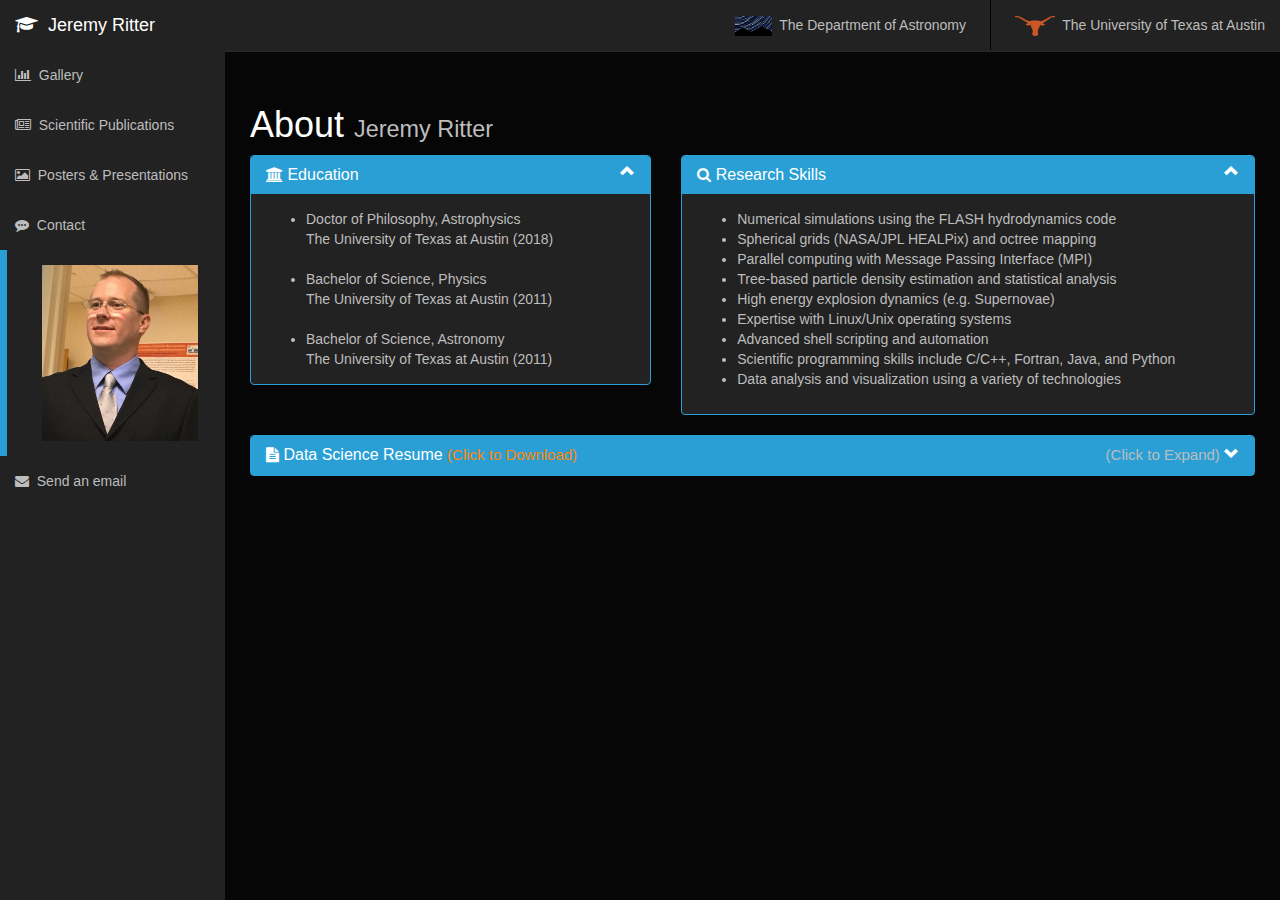
==== index.html @ cd69e762 "copy and update old angular website" ====
<!DOCTYPE html>
<html lang="en">
<head>
  <meta charset="utf-8">
  <meta name="viewport" content="width=device-width, initial-scale=1.0">
  <title>Jeremy Ritter</title>

  <link rel="stylesheet" type="text/css" href="styles/bootstrap.min.css" />
  <link rel="stylesheet" type="text/css" href="styles/font-awesome.min.css" />
  <link rel="stylesheet" type="text/css" href="styles/dark.css" />
  <link rel="stylesheet" type="text/css" href="styles/local.css" />

  <script type="text/javascript" src="scripts/jquery-1.11.3.min.js"></script>
  <script type="text/javascript" src="scripts/bootstrap.js"></script>

  <script type="text/javascript" src="scripts/angular.js"></script>
  <script type="text/javascript" src="scripts/angular-ui-router.min.js"></script>
  <script type="text/javascript" src="scripts/app.js"></script>

  <script type="text/javascript" src="scripts/collapse.js"></script>

</head>
<body ng-app="app">

  <div id="wrapper">

    <nav class="navbar navbar-inverse navbar-fixed-top" role="navigation">

      <div class="navbar-header">
        <button type="button" class="navbar-toggle" data-toggle="collapse" data-target=".navbar-ex1-collapse">
          <span class="sr-only">Toggle navigation</span>
          <span class="icon-bar"></span>
          <span class="icon-bar"></span>
          <span class="icon-bar"></span>
        </button>
        <a class="navbar-brand" ui-sref="about"><i class="fa fa-graduation-cap"></i>&nbsp; Jeremy Ritter</a>
      </div>

      <div class="collapse navbar-collapse navbar-ex1-collapse">
        <ul id="active" class="nav navbar-nav side-nav">
          <li ui-sref-active="selected"><a ui-sref="gallery"><i class="fa fa-bar-chart"></i>&nbsp; Gallery</a></li>
          <li ui-sref-active="selected"><a ui-sref="publications"><i class="fa fa-newspaper-o"></i>&nbsp; Scientific Publications</a></li>
          <li ui-sref-active="selected"><a ui-sref="presentations"><i class="fa fa-photo"></i>&nbsp; Posters & Presentations</a></li>
          <li ui-sref-active="selected"><a ui-sref="contact"><i class="fa fa-commenting"></i>&nbsp; Contact</a></li>
          <li ui-sref-active="selected"><a ui-sref="about"><img src="images/jeremy.png" width="80%" class="center-block"/></a></li>
          <li><a href="mailto:jeremy.s.ritter@outlook.com"><i class="fa fa-envelope"></i>&nbsp; Send an email</a></li>
        </ul>
        <ul class="nav navbar-nav navbar-right navbar-user">
          <li><a target="_blank" href="http://www.as.utexas.edu"><img src="images/mcd_logo.png" height="20px"/>&nbsp; The Department of Astronomy</a></li>
          <li class="divider-vertical"></li>
          <li><a target="_blank" href="http://www.utexas.edu"><img src="images/texas_logo.svg" height="20px"/>&nbsp; The University of Texas at Austin</a></li>
        </ul>

      </div>
    </nav>

    <main id="page-wrapper" class="content">
      <div ui-view>
        <!-- inject content here with angular.js -->
      </div>
    </main>

  </div> <!-- /#wrapper -->

</body>
</html>
---- styles/dark.css ----
﻿/* Dark Admin Bootstrap Theme by PrepBootstrap - http://www.prepbootstrap.com */
html {
  font-family: sans-serif;
  -ms-text-size-adjust: 100%;
  -webkit-text-size-adjust: 100%;
}
body {
  margin: 0;
}
article,
aside,
details,
figcaption,
figure,
footer,
header,
hgroup,
main,
nav,
section,
summary {
  display: block;
}
audio,
canvas,
progress,
video {
  display: inline-block;
  vertical-align: baseline;
}
audio:not([controls]) {
  display: none;
  height: 0;
}
[hidden],
template {
  display: none;
}
a {
  background: transparent;
}
a:active,
a:hover {
  outline: 0;
}
abbr[title] {
  border-bottom: 1px dotted;
}
b,
strong {
  font-weight: bold;
}
dfn {
  font-style: italic;
}
h1 {
  font-size: 2em;
  margin: 0.67em 0;
}
mark {
  background: #ff0;
  color: #000;
}
small {
  font-size: 80%;
}
sub,
sup {
  font-size: 75%;
  line-height: 0;
  position: relative;
  vertical-align: baseline;
}
sup {
  top: -0.5em;
}
sub {
  bottom: -0.25em;
}
img {
  border: 0;
}
svg:not(:root) {
  overflow: hidden;
}
figure {
  margin: 1em 40px;
}
hr {
  -moz-box-sizing: content-box;
  box-sizing: content-box;
  height: 0;
}
pre {
  overflow: auto;
}
code,
kbd,
pre,
samp {
  font-family: monospace, monospace;
  font-size: 1em;
}
button,
input,
optgroup,
select,
textarea {
  color: inherit;
  font: inherit;
  margin: 0;
}
button {
  overflow: visible;
}
button,
select {
  text-transform: none;
}
button,
html input[type="button"],
input[type="reset"],
input[type="submit"] {
  -webkit-appearance: button;
  cursor: pointer;
}
button[disabled],
html input[disabled] {
  cursor: default;
}
button::-moz-focus-inner,
input::-moz-focus-inner {
  border: 0;
  padding: 0;
}
input {
  line-height: normal;
}
input[type="checkbox"],
input[type="radio"] {
  box-sizing: border-box;
  padding: 0;
}
input[type="number"]::-webkit-inner-spin-button,
input[type="number"]::-webkit-outer-spin-button {
  height: auto;
}
input[type="search"] {
  -webkit-appearance: textfield;
  -moz-box-sizing: content-box;
  -webkit-box-sizing: content-box;
  box-sizing: content-box;
}
input[type="search"]::-webkit-search-cancel-button,
input[type="search"]::-webkit-search-decoration {
  -webkit-appearance: none;
}
fieldset {
  border: 1px solid #c0c0c0;
  margin: 0 2px;
  padding: 0.35em 0.625em 0.75em;
}
legend {
  border: 0;
  padding: 0;
}
textarea {
  overflow: auto;
}
optgroup {
  font-weight: bold;
}
table {
  border-collapse: collapse;
  border-spacing: 0;
}
td,
th {
  padding: 0;
}
@media print {
  * {
    text-shadow: none !important;
    color: #000 !important;
    background: transparent !important;
    box-shadow: none !important;
  }
  a,
  a:visited {
    text-decoration: underline;
  }
  a[href]:after {
    content: " (" attr(href) ")";
  }
  abbr[title]:after {
    content: " (" attr(title) ")";
  }
  a[href^="javascript:"]:after,
  a[href^="#"]:after {
    content: "";
  }
  pre,
  blockquote {
    border: 1px solid #999;
    page-break-inside: avoid;
  }
  thead {
    display: table-header-group;
  }
  tr,
  img {
    page-break-inside: avoid;
  }
  img {
    max-width: 100% !important;
  }
  p,
  h2,
  h3 {
    orphans: 3;
    widows: 3;
  }
  h2,
  h3 {
    page-break-after: avoid;
  }
  select {
    background: #fff !important;
  }
  .navbar {
    display: none;
  }
  .table td,
  .table th {
    background-color: #fff !important;
  }
  .btn > .caret,
  .dropup > .btn > .caret {
    border-top-color: #000 !important;
  }
  .label {
    border: 1px solid #000;
  }
  .table {
    border-collapse: collapse !important;
  }
  .table-bordered th,
  .table-bordered td {
    border: 1px solid #ddd !important;
  }
}
* {
  -webkit-box-sizing: border-box;
  -moz-box-sizing: border-box;
  box-sizing: border-box;
}
*:before,
*:after {
  -webkit-box-sizing: border-box;
  -moz-box-sizing: border-box;
  box-sizing: border-box;
}
html {
  font-size: 62.5%;
  -webkit-tap-highlight-color: rgba(0, 0, 0, 0);
}
body {
  font-family: "Droid Sans", "Helvetica Neue", Helvetica, Arial, sans-serif;
  font-size: 14px;
  line-height: 1.42857143;
  color: #BDBDBD;
  background-color: #060606;
}
input,
button,
select,
textarea {
  font-family: inherit;
  font-size: inherit;
  line-height: inherit;
}
a {
  color: #2a9fd6;
  text-decoration: none;
}
a:hover,
a:focus {
  color: #2a9fd6;
  text-decoration: underline;
}
a:focus {
  outline: thin dotted;
  outline: 5px auto -webkit-focus-ring-color;
  outline-offset: -2px;
}
figure {
  margin: 0;
}
img {
  vertical-align: middle;
}
.img-responsive,
.thumbnail > img,
.thumbnail a > img,
.carousel-inner > .item > img,
.carousel-inner > .item > a > img {
  display: block;
  max-width: 100%;
  height: auto;
}
.img-rounded {
  border-radius: 6px;
}
.img-thumbnail {
  padding: 4px;
  line-height: 1.42857143;
  background-color: #060606;
  border: 1px solid #dddddd;
  border-radius: 4px;
  -webkit-transition: all 0.2s ease-in-out;
  transition: all 0.2s ease-in-out;
  display: inline-block;
  max-width: 100%;
  height: auto;
}
.img-circle {
  border-radius: 50%;
}
hr {
  margin-top: 20px;
  margin-bottom: 20px;
  border: 0;
  border-top: 1px solid #282828;
}
.sr-only {
  position: absolute;
  width: 1px;
  height: 1px;
  margin: -1px;
  padding: 0;
  overflow: hidden;
  clip: rect(0, 0, 0, 0);
  border: 0;
}
h1,
h2,
h3,
h4,
h5,
h6,
.h1,
.h2,
.h3,
.h4,
.h5,
.h6 {
  font-family: "Droid Sans", "Helvetica Neue", Helvetica, Arial, sans-serif;
  font-weight: 500;
  line-height: 1.1;
  color: #ffffff;
}
h1 small,
h2 small,
h3 small,
h4 small,
h5 small,
h6 small,
.h1 small,
.h2 small,
.h3 small,
.h4 small,
.h5 small,
.h6 small,
h1 .small,
h2 .small,
h3 .small,
h4 .small,
h5 .small,
h6 .small,
.h1 .small,
.h2 .small,
.h3 .small,
.h4 .small,
.h5 .small,
.h6 .small {
  font-weight: normal;
  line-height: 1;
  color: #BDBDBD;
}
h1,
.h1,
h2,
.h2,
h3,
.h3 {
  margin-top: 20px;
  margin-bottom: 10px;
}
h1 small,
.h1 small,
h2 small,
.h2 small,
h3 small,
.h3 small,
h1 .small,
.h1 .small,
h2 .small,
.h2 .small,
h3 .small,
.h3 .small {
  font-size: 65%;
}
h4,
.h4,
h5,
.h5,
h6,
.h6 {
  margin-top: 10px;
  margin-bottom: 10px;
}
h4 small,
.h4 small,
h5 small,
.h5 small,
h6 small,
.h6 small,
h4 .small,
.h4 .small,
h5 .small,
.h5 .small,
h6 .small,
.h6 .small {
  font-size: 75%;
}
h1,
.h1 {
  font-size: 36px;
}
h2,
.h2 {
  font-size: 30px;
}
h3,
.h3 {
  font-size: 24px;
}
h4,
.h4 {
  font-size: 18px;
}
h5,
.h5 {
  font-size: 14px;
}
h6,
.h6 {
  font-size: 12px;
}
p {
  margin: 0 0 10px;
}
.lead {
  margin-bottom: 20px;
  font-size: 16px;
  font-weight: 200;
  line-height: 1.4;
}
@media (min-width: 768px) {
  .lead {
    font-size: 21px;
  }
}
small,
.small {
  font-size: 85%;
}
cite {
  font-style: normal;
}
.text-left {
  text-align: left;
}
.text-right {
  text-align: right;
}
.text-center {
  text-align: center;
}
.text-justify {
  text-align: justify;
}
.text-muted {
  color: #BDBDBD;
}
.text-primary {
  color: #2a9fd6;
}
a.text-primary:hover {
  color: #2180ac;
}
.text-success {
  color: #ffffff;
}
a.text-success:hover {
  color: #e6e6e6;
}
.text-info {
  color: #ffffff;
}
a.text-info:hover {
  color: #e6e6e6;
}
.text-warning {
  color: #ffffff;
}
a.text-warning:hover {
  color: #e6e6e6;
}
.text-danger {
  color: #ffffff;
}
a.text-danger:hover {
  color: #e6e6e6;
}
.bg-primary {
  color: #fff;
  background-color: #2a9fd6;
}
a.bg-primary:hover {
  background-color: #2180ac;
}
.bg-success {
  background-color: #77b300;
}
a.bg-success:hover {
  background-color: #558000;
}
.bg-info {
  background-color: #9933cc;
}
a.bg-info:hover {
  background-color: #7a29a3;
}
.bg-warning {
  background-color: #ff8800;
}
a.bg-warning:hover {
  background-color: #cc6d00;
}
.bg-danger {
  background-color: #cc0000;
}
a.bg-danger:hover {
  background-color: #990000;
}
.page-header {
  padding-bottom: 9px;
  margin: 40px 0 20px;
  border-bottom: 1px solid #282828;
}
ul,
ol {
  margin-top: 0;
  margin-bottom: 10px;
}
ul ul,
ol ul,
ul ol,
ol ol {
  margin-bottom: 0;
}
.list-unstyled {
  padding-left: 0;
  list-style: none;
}
.list-inline {
  padding-left: 0;
  list-style: none;
  margin-left: -5px;
}
.list-inline > li {
  display: inline-block;
  padding-left: 5px;
  padding-right: 5px;
}
dl {
  margin-top: 0;
  margin-bottom: 20px;
}
dt,
dd {
  line-height: 1.42857143;
}
dt {
  font-weight: bold;
}
dd {
  margin-left: 0;
}
@media (min-width: 768px) {
  .dl-horizontal dt {
    float: left;
    width: 160px;
    clear: left;
    text-align: right;
    overflow: hidden;
    text-overflow: ellipsis;
    white-space: nowrap;
  }
  .dl-horizontal dd {
    margin-left: 180px;
  }
}
abbr[title],
abbr[data-original-title] {
  cursor: help;
  border-bottom: 1px dotted #BDBDBD;
}
.initialism {
  font-size: 90%;
  text-transform: uppercase;
}
blockquote {
  padding: 10px 20px;
  margin: 0 0 20px;
  font-size: 17.5px;
  border-left: 5px solid #282828;
}
blockquote p:last-child,
blockquote ul:last-child,
blockquote ol:last-child {
  margin-bottom: 0;
}
blockquote footer,
blockquote small,
blockquote .small {
  display: block;
  font-size: 80%;
  line-height: 1.42857143;
  color: #555555;
}
blockquote footer:before,
blockquote small:before,
blockquote .small:before {
  content: '\2014 \00A0';
}
.blockquote-reverse,
blockquote.pull-right {
  padding-right: 15px;
  padding-left: 0;
  border-right: 5px solid #282828;
  border-left: 0;
  text-align: right;
}
.blockquote-reverse footer:before,
blockquote.pull-right footer:before,
.blockquote-reverse small:before,
blockquote.pull-right small:before,
.blockquote-reverse .small:before,
blockquote.pull-right .small:before {
  content: '';
}
.blockquote-reverse footer:after,
blockquote.pull-right footer:after,
.blockquote-reverse small:after,
blockquote.pull-right small:after,
.blockquote-reverse .small:after,
blockquote.pull-right .small:after {
  content: '\00A0 \2014';
}
blockquote:before,
blockquote:after {
  content: "";
}
address {
  margin-bottom: 20px;
  font-style: normal;
  line-height: 1.42857143;
}
code,
kbd,
pre,
samp {
  font-family: Menlo, Monaco, Consolas, "Courier New", monospace;
}
code {
  padding: 2px 4px;
  font-size: 90%;
  color: #c7254e;
  background-color: #f9f2f4;
  white-space: nowrap;
  border-radius: 4px;
}
kbd {
  padding: 2px 4px;
  font-size: 90%;
  color: #ffffff;
  background-color: #333333;
  border-radius: 3px;
  box-shadow: inset 0 -1px 0 rgba(0, 0, 0, 0.25);
}
pre {
  display: block;
  padding: 9.5px;
  margin: 0 0 10px;
  font-size: 13px;
  line-height: 1.42857143;
  word-break: break-all;
  word-wrap: break-word;
  color: #282828;
  background-color: #f5f5f5;
  border: 1px solid #cccccc;
  border-radius: 4px;
}
pre code {
  padding: 0;
  font-size: inherit;
  color: inherit;
  white-space: pre-wrap;
  background-color: transparent;
  border-radius: 0;
}
.pre-scrollable {
  max-height: 340px;
  overflow-y: scroll;
}
.container {
  margin-right: auto;
  margin-left: auto;
  padding-left: 15px;
  padding-right: 15px;
}
@media (min-width: 768px) {
  .container {
    width: 750px;
  }
}
@media (min-width: 992px) {
  .container {
    width: 970px;
  }
}
@media (min-width: 1200px) {
  .container {
    width: 1170px;
  }
}
.container-fluid {
  margin-right: auto;
  margin-left: auto;
  padding-left: 15px;
  padding-right: 15px;
}
.row {
  margin-left: -15px;
  margin-right: -15px;
}
.col-xs-1, .col-sm-1, .col-md-1, .col-lg-1, .col-xs-2, .col-sm-2, .col-md-2, .col-lg-2, .col-xs-3, .col-sm-3, .col-md-3, .col-lg-3, .col-xs-4, .col-sm-4, .col-md-4, .col-lg-4, .col-xs-5, .col-sm-5, .col-md-5, .col-lg-5, .col-xs-6, .col-sm-6, .col-md-6, .col-lg-6, .col-xs-7, .col-sm-7, .col-md-7, .col-lg-7, .col-xs-8, .col-sm-8, .col-md-8, .col-lg-8, .col-xs-9, .col-sm-9, .col-md-9, .col-lg-9, .col-xs-10, .col-sm-10, .col-md-10, .col-lg-10, .col-xs-11, .col-sm-11, .col-md-11, .col-lg-11, .col-xs-12, .col-sm-12, .col-md-12, .col-lg-12 {
  position: relative;
  min-height: 1px;
  padding-left: 15px;
  padding-right: 15px;
}
.col-xs-1, .col-xs-2, .col-xs-3, .col-xs-4, .col-xs-5, .col-xs-6, .col-xs-7, .col-xs-8, .col-xs-9, .col-xs-10, .col-xs-11, .col-xs-12 {
  float: left;
}
.col-xs-12 {
  width: 100%;
}
.col-xs-11 {
  width: 91.66666667%;
}
.col-xs-10 {
  width: 83.33333333%;
}
.col-xs-9 {
  width: 75%;
}
.col-xs-8 {
  width: 66.66666667%;
}
.col-xs-7 {
  width: 58.33333333%;
}
.col-xs-6 {
  width: 50%;
}
.col-xs-5 {
  width: 41.66666667%;
}
.col-xs-4 {
  width: 33.33333333%;
}
.col-xs-3 {
  width: 25%;
}
.col-xs-2 {
  width: 16.66666667%;
}
.col-xs-1 {
  width: 8.33333333%;
}
.col-xs-pull-12 {
  right: 100%;
}
.col-xs-pull-11 {
  right: 91.66666667%;
}
.col-xs-pull-10 {
  right: 83.33333333%;
}
.col-xs-pull-9 {
  right: 75%;
}
.col-xs-pull-8 {
  right: 66.66666667%;
}
.col-xs-pull-7 {
  right: 58.33333333%;
}
.col-xs-pull-6 {
  right: 50%;
}
.col-xs-pull-5 {
  right: 41.66666667%;
}
.col-xs-pull-4 {
  right: 33.33333333%;
}
.col-xs-pull-3 {
  right: 25%;
}
.col-xs-pull-2 {
  right: 16.66666667%;
}
.col-xs-pull-1 {
  right: 8.33333333%;
}
.col-xs-pull-0 {
  right: 0%;
}
.col-xs-push-12 {
  left: 100%;
}
.col-xs-push-11 {
  left: 91.66666667%;
}
.col-xs-push-10 {
  left: 83.33333333%;
}
.col-xs-push-9 {
  left: 75%;
}
.col-xs-push-8 {
  left: 66.66666667%;
}
.col-xs-push-7 {
  left: 58.33333333%;
}
.col-xs-push-6 {
  left: 50%;
}
.col-xs-push-5 {
  left: 41.66666667%;
}
.col-xs-push-4 {
  left: 33.33333333%;
}
.col-xs-push-3 {
  left: 25%;
}
.col-xs-push-2 {
  left: 16.66666667%;
}
.col-xs-push-1 {
  left: 8.33333333%;
}
.col-xs-push-0 {
  left: 0%;
}
.col-xs-offset-12 {
  margin-left: 100%;
}
.col-xs-offset-11 {
  margin-left: 91.66666667%;
}
.col-xs-offset-10 {
  margin-left: 83.33333333%;
}
.col-xs-offset-9 {
  margin-left: 75%;
}
.col-xs-offset-8 {
  margin-left: 66.66666667%;
}
.col-xs-offset-7 {
  margin-left: 58.33333333%;
}
.col-xs-offset-6 {
  margin-left: 50%;
}
.col-xs-offset-5 {
  margin-left: 41.66666667%;
}
.col-xs-offset-4 {
  margin-left: 33.33333333%;
}
.col-xs-offset-3 {
  margin-left: 25%;
}
.col-xs-offset-2 {
  margin-left: 16.66666667%;
}
.col-xs-offset-1 {
  margin-left: 8.33333333%;
}
.col-xs-offset-0 {
  margin-left: 0%;
}
@media (min-width: 768px) {
  .col-sm-1, .col-sm-2, .col-sm-3, .col-sm-4, .col-sm-5, .col-sm-6, .col-sm-7, .col-sm-8, .col-sm-9, .col-sm-10, .col-sm-11, .col-sm-12 {
    float: left;
  }
  .col-sm-12 {
    width: 100%;
  }
  .col-sm-11 {
    width: 91.66666667%;
  }
  .col-sm-10 {
    width: 83.33333333%;
  }
  .col-sm-9 {
    width: 75%;
  }
  .col-sm-8 {
    width: 66.66666667%;
  }
  .col-sm-7 {
    width: 58.33333333%;
  }
  .col-sm-6 {
    width: 50%;
  }
  .col-sm-5 {
    width: 41.66666667%;
  }
  .col-sm-4 {
    width: 33.33333333%;
  }
  .col-sm-3 {
    width: 25%;
  }
  .col-sm-2 {
    width: 16.66666667%;
  }
  .col-sm-1 {
    width: 8.33333333%;
  }
  .col-sm-pull-12 {
    right: 100%;
  }
  .col-sm-pull-11 {
    right: 91.66666667%;
  }
  .col-sm-pull-10 {
    right: 83.33333333%;
  }
  .col-sm-pull-9 {
    right: 75%;
  }
  .col-sm-pull-8 {
    right: 66.66666667%;
  }
  .col-sm-pull-7 {
    right: 58.33333333%;
  }
  .col-sm-pull-6 {
    right: 50%;
  }
  .col-sm-pull-5 {
    right: 41.66666667%;
  }
  .col-sm-pull-4 {
    right: 33.33333333%;
  }
  .col-sm-pull-3 {
    right: 25%;
  }
  .col-sm-pull-2 {
    right: 16.66666667%;
  }
  .col-sm-pull-1 {
    right: 8.33333333%;
  }
  .col-sm-pull-0 {
    right: 0%;
  }
  .col-sm-push-12 {
    left: 100%;
  }
  .col-sm-push-11 {
    left: 91.66666667%;
  }
  .col-sm-push-10 {
    left: 83.33333333%;
  }
  .col-sm-push-9 {
    left: 75%;
  }
  .col-sm-push-8 {
    left: 66.66666667%;
  }
  .col-sm-push-7 {
    left: 58.33333333%;
  }
  .col-sm-push-6 {
    left: 50%;
  }
  .col-sm-push-5 {
    left: 41.66666667%;
  }
  .col-sm-push-4 {
    left: 33.33333333%;
  }
  .col-sm-push-3 {
    left: 25%;
  }
  .col-sm-push-2 {
    left: 16.66666667%;
  }
  .col-sm-push-1 {
    left: 8.33333333%;
  }
  .col-sm-push-0 {
    left: 0%;
  }
  .col-sm-offset-12 {
    margin-left: 100%;
  }
  .col-sm-offset-11 {
    margin-left: 91.66666667%;
  }
  .col-sm-offset-10 {
    margin-left: 83.33333333%;
  }
  .col-sm-offset-9 {
    margin-left: 75%;
  }
  .col-sm-offset-8 {
    margin-left: 66.66666667%;
  }
  .col-sm-offset-7 {
    margin-left: 58.33333333%;
  }
  .col-sm-offset-6 {
    margin-left: 50%;
  }
  .col-sm-offset-5 {
    margin-left: 41.66666667%;
  }
  .col-sm-offset-4 {
    margin-left: 33.33333333%;
  }
  .col-sm-offset-3 {
    margin-left: 25%;
  }
  .col-sm-offset-2 {
    margin-left: 16.66666667%;
  }
  .col-sm-offset-1 {
    margin-left: 8.33333333%;
  }
  .col-sm-offset-0 {
    margin-left: 0%;
  }
}
@media (min-width: 992px) {
  .col-md-1, .col-md-2, .col-md-3, .col-md-4, .col-md-5, .col-md-6, .col-md-7, .col-md-8, .col-md-9, .col-md-10, .col-md-11, .col-md-12 {
    float: left;
  }
  .col-md-12 {
    width: 100%;
  }
  .col-md-11 {
    width: 91.66666667%;
  }
  .col-md-10 {
    width: 83.33333333%;
  }
  .col-md-9 {
    width: 75%;
  }
  .col-md-8 {
    width: 66.66666667%;
  }
  .col-md-7 {
    width: 58.33333333%;
  }
  .col-md-6 {
    width: 50%;
  }
  .col-md-5 {
    width: 41.66666667%;
  }
  .col-md-4 {
    width: 33.33333333%;
  }
  .col-md-3 {
    width: 25%;
  }
  .col-md-2 {
    width: 16.66666667%;
  }
  .col-md-1 {
    width: 8.33333333%;
  }
  .col-md-pull-12 {
    right: 100%;
  }
  .col-md-pull-11 {
    right: 91.66666667%;
  }
  .col-md-pull-10 {
    right: 83.33333333%;
  }
  .col-md-pull-9 {
    right: 75%;
  }
  .col-md-pull-8 {
    right: 66.66666667%;
  }
  .col-md-pull-7 {
    right: 58.33333333%;
  }
  .col-md-pull-6 {
    right: 50%;
  }
  .col-md-pull-5 {
    right: 41.66666667%;
  }
  .col-md-pull-4 {
    right: 33.33333333%;
  }
  .col-md-pull-3 {
    right: 25%;
  }
  .col-md-pull-2 {
    right: 16.66666667%;
  }
  .col-md-pull-1 {
    right: 8.33333333%;
  }
  .col-md-pull-0 {
    right: 0%;
  }
  .col-md-push-12 {
    left: 100%;
  }
  .col-md-push-11 {
    left: 91.66666667%;
  }
  .col-md-push-10 {
    left: 83.33333333%;
  }
  .col-md-push-9 {
    left: 75%;
  }
  .col-md-push-8 {
    left: 66.66666667%;
  }
  .col-md-push-7 {
    left: 58.33333333%;
  }
  .col-md-push-6 {
    left: 50%;
  }
  .col-md-push-5 {
    left: 41.66666667%;
  }
  .col-md-push-4 {
    left: 33.33333333%;
  }
  .col-md-push-3 {
    left: 25%;
  }
  .col-md-push-2 {
    left: 16.66666667%;
  }
  .col-md-push-1 {
    left: 8.33333333%;
  }
  .col-md-push-0 {
    left: 0%;
  }
  .col-md-offset-12 {
    margin-left: 100%;
  }
  .col-md-offset-11 {
    margin-left: 91.66666667%;
  }
  .col-md-offset-10 {
    margin-left: 83.33333333%;
  }
  .col-md-offset-9 {
    margin-left: 75%;
  }
  .col-md-offset-8 {
    margin-left: 66.66666667%;
  }
  .col-md-offset-7 {
    margin-left: 58.33333333%;
  }
  .col-md-offset-6 {
    margin-left: 50%;
  }
  .col-md-offset-5 {
    margin-left: 41.66666667%;
  }
  .col-md-offset-4 {
    margin-left: 33.33333333%;
  }
  .col-md-offset-3 {
    margin-left: 25%;
  }
  .col-md-offset-2 {
    margin-left: 16.66666667%;
  }
  .col-md-offset-1 {
    margin-left: 8.33333333%;
  }
  .col-md-offset-0 {
    margin-left: 0%;
  }
}
@media (min-width: 1200px) {
  .col-lg-1, .col-lg-2, .col-lg-3, .col-lg-4, .col-lg-5, .col-lg-6, .col-lg-7, .col-lg-8, .col-lg-9, .col-lg-10, .col-lg-11, .col-lg-12 {
    float: left;
  }
  .col-lg-12 {
    width: 100%;
  }
  .col-lg-11 {
    width: 91.66666667%;
  }
  .col-lg-10 {
    width: 83.33333333%;
  }
  .col-lg-9 {
    width: 75%;
  }
  .col-lg-8 {
    width: 66.66666667%;
  }
  .col-lg-7 {
    width: 58.33333333%;
  }
  .col-lg-6 {
    width: 50%;
  }
  .col-lg-5 {
    width: 41.66666667%;
  }
  .col-lg-4 {
    width: 33.33333333%;
  }
  .col-lg-3 {
    width: 25%;
  }
  .col-lg-2 {
    width: 16.66666667%;
  }
  .col-lg-1 {
    width: 8.33333333%;
  }
  .col-lg-pull-12 {
    right: 100%;
  }
  .col-lg-pull-11 {
    right: 91.66666667%;
  }
  .col-lg-pull-10 {
    right: 83.33333333%;
  }
  .col-lg-pull-9 {
    right: 75%;
  }
  .col-lg-pull-8 {
    right: 66.66666667%;
  }
  .col-lg-pull-7 {
    right: 58.33333333%;
  }
  .col-lg-pull-6 {
    right: 50%;
  }
  .col-lg-pull-5 {
    right: 41.66666667%;
  }
  .col-lg-pull-4 {
    right: 33.33333333%;
  }
  .col-lg-pull-3 {
    right: 25%;
  }
  .col-lg-pull-2 {
    right: 16.66666667%;
  }
  .col-lg-pull-1 {
    right: 8.33333333%;
  }
  .col-lg-pull-0 {
    right: 0%;
  }
  .col-lg-push-12 {
    left: 100%;
  }
  .col-lg-push-11 {
    left: 91.66666667%;
  }
  .col-lg-push-10 {
    left: 83.33333333%;
  }
  .col-lg-push-9 {
    left: 75%;
  }
  .col-lg-push-8 {
    left: 66.66666667%;
  }
  .col-lg-push-7 {
    left: 58.33333333%;
  }
  .col-lg-push-6 {
    left: 50%;
  }
  .col-lg-push-5 {
    left: 41.66666667%;
  }
  .col-lg-push-4 {
    left: 33.33333333%;
  }
  .col-lg-push-3 {
    left: 25%;
  }
  .col-lg-push-2 {
    left: 16.66666667%;
  }
  .col-lg-push-1 {
    left: 8.33333333%;
  }
  .col-lg-push-0 {
    left: 0%;
  }
  .col-lg-offset-12 {
    margin-left: 100%;
  }
  .col-lg-offset-11 {
    margin-left: 91.66666667%;
  }
  .col-lg-offset-10 {
    margin-left: 83.33333333%;
  }
  .col-lg-offset-9 {
    margin-left: 75%;
  }
  .col-lg-offset-8 {
    margin-left: 66.66666667%;
  }
  .col-lg-offset-7 {
    margin-left: 58.33333333%;
  }
  .col-lg-offset-6 {
    margin-left: 50%;
  }
  .col-lg-offset-5 {
    margin-left: 41.66666667%;
  }
  .col-lg-offset-4 {
    margin-left: 33.33333333%;
  }
  .col-lg-offset-3 {
    margin-left: 25%;
  }
  .col-lg-offset-2 {
    margin-left: 16.66666667%;
  }
  .col-lg-offset-1 {
    margin-left: 8.33333333%;
  }
  .col-lg-offset-0 {
    margin-left: 0%;
  }
}
table {
  max-width: 100%;
  background-color: #181818;
}
th {
  text-align: left;
}
.table {
  width: 100%;
  margin-bottom: 20px;
}
.table > thead > tr > th,
.table > tbody > tr > th,
.table > tfoot > tr > th,
.table > thead > tr > td,
.table > tbody > tr > td,
.table > tfoot > tr > td {
  padding: 8px;
  line-height: 1.42857143;
  vertical-align: top;
  border-top: 1px solid #282828;
}
.table > thead > tr > th {
  vertical-align: bottom;
  border-bottom: 2px solid #282828;
}
.table > caption + thead > tr:first-child > th,
.table > colgroup + thead > tr:first-child > th,
.table > thead:first-child > tr:first-child > th,
.table > caption + thead > tr:first-child > td,
.table > colgroup + thead > tr:first-child > td,
.table > thead:first-child > tr:first-child > td {
  border-top: 0;
}
.table > tbody + tbody {
  border-top: 2px solid #282828;
}
.table .table {
  background-color: #060606;
}
.table-condensed > thead > tr > th,
.table-condensed > tbody > tr > th,
.table-condensed > tfoot > tr > th,
.table-condensed > thead > tr > td,
.table-condensed > tbody > tr > td,
.table-condensed > tfoot > tr > td {
  padding: 5px;
}
.table-bordered {
  border: 1px solid #282828;
}
.table-bordered > thead > tr > th,
.table-bordered > tbody > tr > th,
.table-bordered > tfoot > tr > th,
.table-bordered > thead > tr > td,
.table-bordered > tbody > tr > td,
.table-bordered > tfoot > tr > td {
  border: 1px solid #282828;
}
.table-bordered > thead > tr > th,
.table-bordered > thead > tr > td {
  border-bottom-width: 2px;
}
.table-striped > tbody > tr:nth-child(odd) > td,
.table-striped > tbody > tr:nth-child(odd) > th {
  background-color: #080808;
}
.table-hover > tbody > tr:hover > td,
.table-hover > tbody > tr:hover > th {
  background-color: #282828;
}
table col[class*="col-"] {
  position: static;
  float: none;
  display: table-column;
}
table td[class*="col-"],
table th[class*="col-"] {
  position: static;
  float: none;
  display: table-cell;
}
.table > thead > tr > td.active,
.table > tbody > tr > td.active,
.table > tfoot > tr > td.active,
.table > thead > tr > th.active,
.table > tbody > tr > th.active,
.table > tfoot > tr > th.active,
.table > thead > tr.active > td,
.table > tbody > tr.active > td,
.table > tfoot > tr.active > td,
.table > thead > tr.active > th,
.table > tbody > tr.active > th,
.table > tfoot > tr.active > th {
  background-color: #282828;
}
.table-hover > tbody > tr > td.active:hover,
.table-hover > tbody > tr > th.active:hover,
.table-hover > tbody > tr.active:hover > td,
.table-hover > tbody > tr.active:hover > th {
  background-color: #1b1b1b;
}
.table > thead > tr > td.success,
.table > tbody > tr > td.success,
.table > tfoot > tr > td.success,
.table > thead > tr > th.success,
.table > tbody > tr > th.success,
.table > tfoot > tr > th.success,
.table > thead > tr.success > td,
.table > tbody > tr.success > td,
.table > tfoot > tr.success > td,
.table > thead > tr.success > th,
.table > tbody > tr.success > th,
.table > tfoot > tr.success > th {
  background-color: #77b300;
}
.table-hover > tbody > tr > td.success:hover,
.table-hover > tbody > tr > th.success:hover,
.table-hover > tbody > tr.success:hover > td,
.table-hover > tbody > tr.success:hover > th {
  background-color: #669a00;
}
.table > thead > tr > td.info,
.table > tbody > tr > td.info,
.table > tfoot > tr > td.info,
.table > thead > tr > th.info,
.table > tbody > tr > th.info,
.table > tfoot > tr > th.info,
.table > thead > tr.info > td,
.table > tbody > tr.info > td,
.table > tfoot > tr.info > td,
.table > thead > tr.info > th,
.table > tbody > tr.info > th,
.table > tfoot > tr.info > th {
  background-color: #9933cc;
}
.table-hover > tbody > tr > td.info:hover,
.table-hover > tbody > tr > th.info:hover,
.table-hover > tbody > tr.info:hover > td,
.table-hover > tbody > tr.info:hover > th {
  background-color: #8a2eb8;
}
.table > thead > tr > td.warning,
.table > tbody > tr > td.warning,
.table > tfoot > tr > td.warning,
.table > thead > tr > th.warning,
.table > tbody > tr > th.warning,
.table > tfoot > tr > th.warning,
.table > thead > tr.warning > td,
.table > tbody > tr.warning > td,
.table > tfoot > tr.warning > td,
.table > thead > tr.warning > th,
.table > tbody > tr.warning > th,
.table > tfoot > tr.warning > th {
  background-color: #ff8800;
}
.table-hover > tbody > tr > td.warning:hover,
.table-hover > tbody > tr > th.warning:hover,
.table-hover > tbody > tr.warning:hover > td,
.table-hover > tbody > tr.warning:hover > th {
  background-color: #e67a00;
}
.table > thead > tr > td.danger,
.table > tbody > tr > td.danger,
.table > tfoot > tr > td.danger,
.table > thead > tr > th.danger,
.table > tbody > tr > th.danger,
.table > tfoot > tr > th.danger,
.table > thead > tr.danger > td,
.table > tbody > tr.danger > td,
.table > tfoot > tr.danger > td,
.table > thead > tr.danger > th,
.table > tbody > tr.danger > th,
.table > tfoot > tr.danger > th {
  background-color: #cc0000;
}
.table-hover > tbody > tr > td.danger:hover,
.table-hover > tbody > tr > th.danger:hover,
.table-hover > tbody > tr.danger:hover > td,
.table-hover > tbody > tr.danger:hover > th {
  background-color: #b30000;
}
@media (max-width: 767px) {
  .table-responsive {
    width: 100%;
    margin-bottom: 15px;
    overflow-y: hidden;
    overflow-x: scroll;
    -ms-overflow-style: -ms-autohiding-scrollbar;
    border: 1px solid #282828;
    -webkit-overflow-scrolling: touch;
  }
  .table-responsive > .table {
    margin-bottom: 0;
  }
  .table-responsive > .table > thead > tr > th,
  .table-responsive > .table > tbody > tr > th,
  .table-responsive > .table > tfoot > tr > th,
  .table-responsive > .table > thead > tr > td,
  .table-responsive > .table > tbody > tr > td,
  .table-responsive > .table > tfoot > tr > td {
    white-space: nowrap;
  }
  .table-responsive > .table-bordered {
    border: 0;
  }
  .table-responsive > .table-bordered > thead > tr > th:first-child,
  .table-responsive > .table-bordered > tbody > tr > th:first-child,
  .table-responsive > .table-bordered > tfoot > tr > th:first-child,
  .table-responsive > .table-bordered > thead > tr > td:first-child,
  .table-responsive > .table-bordered > tbody > tr > td:first-child,
  .table-responsive > .table-bordered > tfoot > tr > td:first-child {
    border-left: 0;
  }
  .table-responsive > .table-bordered > thead > tr > th:last-child,
  .table-responsive > .table-bordered > tbody > tr > th:last-child,
  .table-responsive > .table-bordered > tfoot > tr > th:last-child,
  .table-responsive > .table-bordered > thead > tr > td:last-child,
  .table-responsive > .table-bordered > tbody > tr > td:last-child,
  .table-responsive > .table-bordered > tfoot > tr > td:last-child {
    border-right: 0;
  }
  .table-responsive > .table-bordered > tbody > tr:last-child > th,
  .table-responsive > .table-bordered > tfoot > tr:last-child > th,
  .table-responsive > .table-bordered > tbody > tr:last-child > td,
  .table-responsive > .table-bordered > tfoot > tr:last-child > td {
    border-bottom: 0;
  }
}
fieldset {
  padding: 0;
  margin: 0;
  border: 0;
  min-width: 0;
}
legend {
  display: block;
  width: 100%;
  padding: 0;
  margin-bottom: 20px;
  font-size: 21px;
  line-height: inherit;
  color: #BDBDBD;
  border: 0;
  border-bottom: 1px solid #282828;
}
label {
  display: inline-block;
  margin-bottom: 5px;
  font-weight: bold;
}
input[type="search"] {
  -webkit-box-sizing: border-box;
  -moz-box-sizing: border-box;
  box-sizing: border-box;
}
input[type="radio"],
input[type="checkbox"] {
  margin: 4px 0 0;
  margin-top: 1px \9;
  /* IE8-9 */
  line-height: normal;
}
input[type="file"] {
  display: block;
}
input[type="range"] {
  display: block;
  width: 100%;
}
select[multiple],
select[size] {
  height: auto;
}
input[type="file"]:focus,
input[type="radio"]:focus,
input[type="checkbox"]:focus {
  outline: thin dotted;
  outline: 5px auto -webkit-focus-ring-color;
  outline-offset: -2px;
}
output {
  display: block;
  padding-top: 9px;
  font-size: 14px;
  line-height: 1.42857143;
  color: #BDBDBD;
}
.form-control {
  display: block;
  width: 100%;
  height: 38px;
  padding: 8px 12px;
  font-size: 14px;
  line-height: 1.42857143;
  color: #BDBDBD;
  background-color: #ffffff;
  background-image: none;
  border: 1px solid #282828;
  border-radius: 4px;
  -webkit-box-shadow: inset 0 1px 1px rgba(0, 0, 0, 0.075);
  box-shadow: inset 0 1px 1px rgba(0, 0, 0, 0.075);
  -webkit-transition: border-color ease-in-out .15s, box-shadow ease-in-out .15s;
  transition: border-color ease-in-out .15s, box-shadow ease-in-out .15s;
}
.form-control:focus {
  border-color: #66afe9;
  outline: 0;
  -webkit-box-shadow: inset 0 1px 1px rgba(0,0,0,.075), 0 0 8px rgba(102, 175, 233, 0.6);
  box-shadow: inset 0 1px 1px rgba(0,0,0,.075), 0 0 8px rgba(102, 175, 233, 0.6);
}
.form-control::-moz-placeholder {
  color: #BDBDBD;
  opacity: 1;
}
.form-control:-ms-input-placeholder {
  color: #BDBDBD;
}
.form-control::-webkit-input-placeholder {
  color: #BDBDBD;
}
.form-control[disabled],
.form-control[readonly],
fieldset[disabled] .form-control {
  cursor: not-allowed;
  background-color: #adafae;
  opacity: 1;
}
textarea.form-control {
  height: auto;
}
input[type="search"] {
  -webkit-appearance: none;
}
input[type="date"] {
  line-height: 38px;
}
.form-group {
  margin-bottom: 15px;
}
.radio,
.checkbox {
  display: block;
  min-height: 20px;
  margin-top: 10px;
  margin-bottom: 10px;
  padding-left: 20px;
}
.radio label,
.checkbox label {
  display: inline;
  font-weight: normal;
  cursor: pointer;
}
.radio input[type="radio"],
.radio-inline input[type="radio"],
.checkbox input[type="checkbox"],
.checkbox-inline input[type="checkbox"] {
  float: left;
  margin-left: -20px;
}
.radio + .radio,
.checkbox + .checkbox {
  margin-top: -5px;
}
.radio-inline,
.checkbox-inline {
  display: inline-block;
  padding-left: 20px;
  margin-bottom: 0;
  vertical-align: middle;
  font-weight: normal;
  cursor: pointer;
}
.radio-inline + .radio-inline,
.checkbox-inline + .checkbox-inline {
  margin-top: 0;
  margin-left: 10px;
}
input[type="radio"][disabled],
input[type="checkbox"][disabled],
.radio[disabled],
.radio-inline[disabled],
.checkbox[disabled],
.checkbox-inline[disabled],
fieldset[disabled] input[type="radio"],
fieldset[disabled] input[type="checkbox"],
fieldset[disabled] .radio,
fieldset[disabled] .radio-inline,
fieldset[disabled] .checkbox,
fieldset[disabled] .checkbox-inline {
  cursor: not-allowed;
}
.input-sm {
  height: 30px;
  padding: 5px 10px;
  font-size: 12px;
  line-height: 1.5;
  border-radius: 3px;
}
select.input-sm {
  height: 30px;
  line-height: 30px;
}
textarea.input-sm,
select[multiple].input-sm {
  height: auto;
}
.input-lg {
  height: 54px;
  padding: 14px 16px;
  font-size: 18px;
  line-height: 1.33;
  border-radius: 6px;
}
select.input-lg {
  height: 54px;
  line-height: 54px;
}
textarea.input-lg,
select[multiple].input-lg {
  height: auto;
}
.has-feedback {
  position: relative;
}
.has-feedback .form-control {
  padding-right: 47.5px;
}
.has-feedback .form-control-feedback {
  position: absolute;
  top: 25px;
  right: 0;
  display: block;
  width: 38px;
  height: 38px;
  line-height: 38px;
  text-align: center;
}
.has-success .help-block,
.has-success .control-label,
.has-success .radio,
.has-success .checkbox,
.has-success .radio-inline,
.has-success .checkbox-inline {
  color: #ffffff;
}
.has-success .form-control {
  border-color: #ffffff;
  -webkit-box-shadow: inset 0 1px 1px rgba(0, 0, 0, 0.075);
  box-shadow: inset 0 1px 1px rgba(0, 0, 0, 0.075);
}
.has-success .form-control:focus {
  border-color: #e6e6e6;
  -webkit-box-shadow: inset 0 1px 1px rgba(0, 0, 0, 0.075), 0 0 6px #ffffff;
  box-shadow: inset 0 1px 1px rgba(0, 0, 0, 0.075), 0 0 6px #ffffff;
}
.has-success .input-group-addon {
  color: #ffffff;
  border-color: #ffffff;
  background-color: #77b300;
}
.has-success .form-control-feedback {
  color: #ffffff;
}
.has-warning .help-block,
.has-warning .control-label,
.has-warning .radio,
.has-warning .checkbox,
.has-warning .radio-inline,
.has-warning .checkbox-inline {
  color: #ffffff;
}
.has-warning .form-control {
  border-color: #ffffff;
  -webkit-box-shadow: inset 0 1px 1px rgba(0, 0, 0, 0.075);
  box-shadow: inset 0 1px 1px rgba(0, 0, 0, 0.075);
}
.has-warning .form-control:focus {
  border-color: #e6e6e6;
  -webkit-box-shadow: inset 0 1px 1px rgba(0, 0, 0, 0.075), 0 0 6px #ffffff;
  box-shadow: inset 0 1px 1px rgba(0, 0, 0, 0.075), 0 0 6px #ffffff;
}
.has-warning .input-group-addon {
  color: #ffffff;
  border-color: #ffffff;
  background-color: #ff8800;
}
.has-warning .form-control-feedback {
  color: #ffffff;
}
.has-error .help-block,
.has-error .control-label,
.has-error .radio,
.has-error .checkbox,
.has-error .radio-inline,
.has-error .checkbox-inline {
  color: #ffffff;
}
.has-error .form-control {
  border-color: #ffffff;
  -webkit-box-shadow: inset 0 1px 1px rgba(0, 0, 0, 0.075);
  box-shadow: inset 0 1px 1px rgba(0, 0, 0, 0.075);
}
.has-error .form-control:focus {
  border-color: #e6e6e6;
  -webkit-box-shadow: inset 0 1px 1px rgba(0, 0, 0, 0.075), 0 0 6px #ffffff;
  box-shadow: inset 0 1px 1px rgba(0, 0, 0, 0.075), 0 0 6px #ffffff;
}
.has-error .input-group-addon {
  color: #ffffff;
  border-color: #ffffff;
  background-color: #cc0000;
}
.has-error .form-control-feedback {
  color: #ffffff;
}
.form-control-static {
  margin-bottom: 0;
}
.help-block {
  display: block;
  margin-top: 5px;
  margin-bottom: 10px;
  color: #c8c8c8;
}
@media (min-width: 768px) {
  .form-inline .form-group {
    display: inline-block;
    margin-bottom: 0;
    vertical-align: middle;
  }
  .form-inline .form-control {
    display: inline-block;
    width: auto;
    vertical-align: middle;
  }
  .form-inline .input-group > .form-control {
    width: 100%;
  }
  .form-inline .control-label {
    margin-bottom: 0;
    vertical-align: middle;
  }
  .form-inline .radio,
  .form-inline .checkbox {
    display: inline-block;
    margin-top: 0;
    margin-bottom: 0;
    padding-left: 0;
    vertical-align: middle;
  }
  .form-inline .radio input[type="radio"],
  .form-inline .checkbox input[type="checkbox"] {
    float: none;
    margin-left: 0;
  }
  .form-inline .has-feedback .form-control-feedback {
    top: 0;
  }
}
.form-horizontal .control-label,
.form-horizontal .radio,
.form-horizontal .checkbox,
.form-horizontal .radio-inline,
.form-horizontal .checkbox-inline {
  margin-top: 0;
  margin-bottom: 0;
  padding-top: 9px;
}
.form-horizontal .radio,
.form-horizontal .checkbox {
  min-height: 29px;
}
.form-horizontal .form-group {
  margin-left: -15px;
  margin-right: -15px;
}
.form-horizontal .form-control-static {
  padding-top: 9px;
}
@media (min-width: 768px) {
  .form-horizontal .control-label {
    text-align: right;
  }
}
.form-horizontal .has-feedback .form-control-feedback {
  top: 0;
  right: 15px;
}
.btn {
  display: inline-block;
  margin-bottom: 0;
  font-weight: normal;
  text-align: center;
  vertical-align: middle;
  cursor: pointer;
  background-image: none;
  border: 1px solid transparent;
  white-space: nowrap;
  padding: 8px 12px;
  font-size: 14px;
  line-height: 1.42857143;
  border-radius: 4px;
  -webkit-user-select: none;
  -moz-user-select: none;
  -ms-user-select: none;
  user-select: none;
}
.btn:focus,
.btn:active:focus,
.btn.active:focus {
  outline: thin dotted;
  outline: 5px auto -webkit-focus-ring-color;
  outline-offset: -2px;
}
.btn:hover,
.btn:focus {
  color: #ffffff;
  text-decoration: none;
}
.btn:active,
.btn.active {
  outline: 0;
  background-image: none;
  -webkit-box-shadow: inset 0 3px 5px rgba(0, 0, 0, 0.125);
  box-shadow: inset 0 3px 5px rgba(0, 0, 0, 0.125);
}
.btn.disabled,
.btn[disabled],
fieldset[disabled] .btn {
  cursor: not-allowed;
  pointer-events: none;
  opacity: 0.65;
  filter: alpha(opacity=65);
  -webkit-box-shadow: none;
  box-shadow: none;
}
.btn-default {
  color: #ffffff;
  background-color: #424242;
  border-color: #424242;
}
.btn-default:hover,
.btn-default:focus,
.btn-default:active,
.btn-default.active,
.open .dropdown-toggle.btn-default {
  color: #ffffff;
  background-color: #2d2d2d;
  border-color: #232323;
}
.btn-default:active,
.btn-default.active,
.open .dropdown-toggle.btn-default {
  background-image: none;
}
.btn-default.disabled,
.btn-default[disabled],
fieldset[disabled] .btn-default,
.btn-default.disabled:hover,
.btn-default[disabled]:hover,
fieldset[disabled] .btn-default:hover,
.btn-default.disabled:focus,
.btn-default[disabled]:focus,
fieldset[disabled] .btn-default:focus,
.btn-default.disabled:active,
.btn-default[disabled]:active,
fieldset[disabled] .btn-default:active,
.btn-default.disabled.active,
.btn-default[disabled].active,
fieldset[disabled] .btn-default.active {
  background-color: #424242;
  border-color: #424242;
}
.btn-default .badge {
  color: #424242;
  background-color: #ffffff;
}
.btn-primary {
  color: #ffffff;
  background-color: #2a9fd6;
  border-color: #2a9fd6;
}
.btn-primary:hover,
.btn-primary:focus,
.btn-primary:active,
.btn-primary.active,
.open .dropdown-toggle.btn-primary {
  color: #ffffff;
  background-color: #2386b4;
  border-color: #1f79a3;
}
.btn-primary:active,
.btn-primary.active,
.open .dropdown-toggle.btn-primary {
  background-image: none;
}
.btn-primary.disabled,
.btn-primary[disabled],
fieldset[disabled] .btn-primary,
.btn-primary.disabled:hover,
.btn-primary[disabled]:hover,
fieldset[disabled] .btn-primary:hover,
.btn-primary.disabled:focus,
.btn-primary[disabled]:focus,
fieldset[disabled] .btn-primary:focus,
.btn-primary.disabled:active,
.btn-primary[disabled]:active,
fieldset[disabled] .btn-primary:active,
.btn-primary.disabled.active,
.btn-primary[disabled].active,
fieldset[disabled] .btn-primary.active {
  background-color: #2a9fd6;
  border-color: #2a9fd6;
}
.btn-primary .badge {
  color: #2a9fd6;
  background-color: #ffffff;
}
.btn-success {
  color: #ffffff;
  background-color: #77b300;
  border-color: #77b300;
}
.btn-success:hover,
.btn-success:focus,
.btn-success:active,
.btn-success.active,
.open .dropdown-toggle.btn-success {
  color: #ffffff;
  background-color: #5c8a00;
  border-color: #4e7600;
}
.btn-success:active,
.btn-success.active,
.open .dropdown-toggle.btn-success {
  background-image: none;
}
.btn-success.disabled,
.btn-success[disabled],
fieldset[disabled] .btn-success,
.btn-success.disabled:hover,
.btn-success[disabled]:hover,
fieldset[disabled] .btn-success:hover,
.btn-success.disabled:focus,
.btn-success[disabled]:focus,
fieldset[disabled] .btn-success:focus,
.btn-success.disabled:active,
.btn-success[disabled]:active,
fieldset[disabled] .btn-success:active,
.btn-success.disabled.active,
.btn-success[disabled].active,
fieldset[disabled] .btn-success.active {
  background-color: #77b300;
  border-color: #77b300;
}
.btn-success .badge {
  color: #77b300;
  background-color: #ffffff;
}
.btn-info {
  color: #ffffff;
  background-color: #9933cc;
  border-color: #9933cc;
}
.btn-info:hover,
.btn-info:focus,
.btn-info:active,
.btn-info.active,
.open .dropdown-toggle.btn-info {
  color: #ffffff;
  background-color: #812bab;
  border-color: #74279b;
}
.btn-info:active,
.btn-info.active,
.open .dropdown-toggle.btn-info {
  background-image: none;
}
.btn-info.disabled,
.btn-info[disabled],
fieldset[disabled] .btn-info,
.btn-info.disabled:hover,
.btn-info[disabled]:hover,
fieldset[disabled] .btn-info:hover,
.btn-info.disabled:focus,
.btn-info[disabled]:focus,
fieldset[disabled] .btn-info:focus,
.btn-info.disabled:active,
.btn-info[disabled]:active,
fieldset[disabled] .btn-info:active,
.btn-info.disabled.active,
.btn-info[disabled].active,
fieldset[disabled] .btn-info.active {
  background-color: #9933cc;
  border-color: #9933cc;
}
.btn-info .badge {
  color: #9933cc;
  background-color: #ffffff;
}
.btn-warning {
  color: #ffffff;
  background-color: #ff8800;
  border-color: #ff8800;
}
.btn-warning:hover,
.btn-warning:focus,
.btn-warning:active,
.btn-warning.active,
.open .dropdown-toggle.btn-warning {
  color: #ffffff;
  background-color: #d67200;
  border-color: #c26700;
}
.btn-warning:active,
.btn-warning.active,
.open .dropdown-toggle.btn-warning {
  background-image: none;
}
.btn-warning.disabled,
.btn-warning[disabled],
fieldset[disabled] .btn-warning,
.btn-warning.disabled:hover,
.btn-warning[disabled]:hover,
fieldset[disabled] .btn-warning:hover,
.btn-warning.disabled:focus,
.btn-warning[disabled]:focus,
fieldset[disabled] .btn-warning:focus,
.btn-warning.disabled:active,
.btn-warning[disabled]:active,
fieldset[disabled] .btn-warning:active,
.btn-warning.disabled.active,
.btn-warning[disabled].active,
fieldset[disabled] .btn-warning.active {
  background-color: #ff8800;
  border-color: #ff8800;
}
.btn-warning .badge {
  color: #ff8800;
  background-color: #ffffff;
}
.btn-danger {
  color: #ffffff;
  background-color: #cc0000;
  border-color: #cc0000;
}
.btn-danger:hover,
.btn-danger:focus,
.btn-danger:active,
.btn-danger.active,
.open .dropdown-toggle.btn-danger {
  color: #ffffff;
  background-color: #a30000;
  border-color: #8f0000;
}
.btn-danger:active,
.btn-danger.active,
.open .dropdown-toggle.btn-danger {
  background-image: none;
}
.btn-danger.disabled,
.btn-danger[disabled],
fieldset[disabled] .btn-danger,
.btn-danger.disabled:hover,
.btn-danger[disabled]:hover,
fieldset[disabled] .btn-danger:hover,
.btn-danger.disabled:focus,
.btn-danger[disabled]:focus,
fieldset[disabled] .btn-danger:focus,
.btn-danger.disabled:active,
.btn-danger[disabled]:active,
fieldset[disabled] .btn-danger:active,
.btn-danger.disabled.active,
.btn-danger[disabled].active,
fieldset[disabled] .btn-danger.active {
  background-color: #cc0000;
  border-color: #cc0000;
}
.btn-danger .badge {
  color: #cc0000;
  background-color: #ffffff;
}
.btn-link {
  color: #2a9fd6;
  font-weight: normal;
  cursor: pointer;
  border-radius: 0;
}
.btn-link,
.btn-link:active,
.btn-link[disabled],
fieldset[disabled] .btn-link {
  background-color: transparent;
  -webkit-box-shadow: none;
  box-shadow: none;
}
.btn-link,
.btn-link:hover,
.btn-link:focus,
.btn-link:active {
  border-color: transparent;
}
.btn-link:hover,
.btn-link:focus {
  color: #2a9fd6;
  text-decoration: underline;
  background-color: transparent;
}
.btn-link[disabled]:hover,
fieldset[disabled] .btn-link:hover,
.btn-link[disabled]:focus,
fieldset[disabled] .btn-link:focus {
  color: #BDBDBD;
  text-decoration: none;
}
.btn-lg,
.btn-group-lg > .btn {
  padding: 14px 16px;
  font-size: 18px;
  line-height: 1.33;
  border-radius: 6px;
}
.btn-sm,
.btn-group-sm > .btn {
  padding: 5px 10px;
  font-size: 12px;
  line-height: 1.5;
  border-radius: 3px;
}
.btn-xs,
.btn-group-xs > .btn {
  padding: 1px 5px;
  font-size: 12px;
  line-height: 1.5;
  border-radius: 3px;
}
.btn-block {
  display: block;
  width: 100%;
  padding-left: 0;
  padding-right: 0;
}
.btn-block + .btn-block {
  margin-top: 5px;
}
input[type="submit"].btn-block,
input[type="reset"].btn-block,
input[type="button"].btn-block {
  width: 100%;
}
.fade {
  opacity: 0;
  -webkit-transition: opacity 0.15s linear;
  transition: opacity 0.15s linear;
}
.fade.in {
  opacity: 1;
}
.collapse {
  display: none;
}
.collapse.in {
  display: block;
}
.collapsing {
  position: relative;
  height: 0;
  overflow: hidden;
  -webkit-transition: height 0.35s ease;
  transition: height 0.35s ease;
}
@font-face {
  font-family: 'Glyphicons Halflings';
  src: url('../fonts/glyphicons-halflings-regular.eot');
  src: url('../fonts/glyphicons-halflings-regular.eot?#iefix') format('embedded-opentype'), url('../fonts/glyphicons-halflings-regular.woff') format('woff'), url('../fonts/glyphicons-halflings-regular.ttf') format('truetype'), url('../fonts/glyphicons-halflings-regular.svg#glyphicons_halflingsregular') format('svg');
}
.glyphicon {
  position: relative;
  top: 1px;
  display: inline-block;
  font-family: 'Glyphicons Halflings';
  font-style: normal;
  font-weight: normal;
  line-height: 1;
  -webkit-font-smoothing: antialiased;
  -moz-osx-font-smoothing: grayscale;
}
.glyphicon-asterisk:before {
  content: "\2a";
}
.glyphicon-plus:before {
  content: "\2b";
}
.glyphicon-euro:before {
  content: "\20ac";
}
.glyphicon-minus:before {
  content: "\2212";
}
.glyphicon-cloud:before {
  content: "\2601";
}
.glyphicon-envelope:before {
  content: "\2709";
}
.glyphicon-pencil:before {
  content: "\270f";
}
.glyphicon-glass:before {
  content: "\e001";
}
.glyphicon-music:before {
  content: "\e002";
}
.glyphicon-search:before {
  content: "\e003";
}
.glyphicon-heart:before {
  content: "\e005";
}
.glyphicon-star:before {
  content: "\e006";
}
.glyphicon-star-empty:before {
  content: "\e007";
}
.glyphicon-user:before {
  content: "\e008";
}
.glyphicon-film:before {
  content: "\e009";
}
.glyphicon-th-large:before {
  content: "\e010";
}
.glyphicon-th:before {
  content: "\e011";
}
.glyphicon-th-list:before {
  content: "\e012";
}
.glyphicon-ok:before {
  content: "\e013";
}
.glyphicon-remove:before {
  content: "\e014";
}
.glyphicon-zoom-in:before {
  content: "\e015";
}
.glyphicon-zoom-out:before {
  content: "\e016";
}
.glyphicon-off:before {
  content: "\e017";
}
.glyphicon-signal:before {
  content: "\e018";
}
.glyphicon-cog:before {
  content: "\e019";
}
.glyphicon-trash:before {
  content: "\e020";
}
.glyphicon-home:before {
  content: "\e021";
}
.glyphicon-file:before {
  content: "\e022";
}
.glyphicon-time:before {
  content: "\e023";
}
.glyphicon-road:before {
  content: "\e024";
}
.glyphicon-download-alt:before {
  content: "\e025";
}
.glyphicon-download:before {
  content: "\e026";
}
.glyphicon-upload:before {
  content: "\e027";
}
.glyphicon-inbox:before {
  content: "\e028";
}
.glyphicon-play-circle:before {
  content: "\e029";
}
.glyphicon-repeat:before {
  content: "\e030";
}
.glyphicon-refresh:before {
  content: "\e031";
}
.glyphicon-list-alt:before {
  content: "\e032";
}
.glyphicon-lock:before {
  content: "\e033";
}
.glyphicon-flag:before {
  content: "\e034";
}
.glyphicon-headphones:before {
  content: "\e035";
}
.glyphicon-volume-off:before {
  content: "\e036";
}
.glyphicon-volume-down:before {
  content: "\e037";
}
.glyphicon-volume-up:before {
  content: "\e038";
}
.glyphicon-qrcode:before {
  content: "\e039";
}
.glyphicon-barcode:before {
  content: "\e040";
}
.glyphicon-tag:before {
  content: "\e041";
}
.glyphicon-tags:before {
  content: "\e042";
}
.glyphicon-book:before {
  content: "\e043";
}
.glyphicon-bookmark:before {
  content: "\e044";
}
.glyphicon-print:before {
  content: "\e045";
}
.glyphicon-camera:before {
  content: "\e046";
}
.glyphicon-font:before {
  content: "\e047";
}
.glyphicon-bold:before {
  content: "\e048";
}
.glyphicon-italic:before {
  content: "\e049";
}
.glyphicon-text-height:before {
  content: "\e050";
}
.glyphicon-text-width:before {
  content: "\e051";
}
.glyphicon-align-left:before {
  content: "\e052";
}
.glyphicon-align-center:before {
  content: "\e053";
}
.glyphicon-align-right:before {
  content: "\e054";
}
.glyphicon-align-justify:before {
  content: "\e055";
}
.glyphicon-list:before {
  content: "\e056";
}
.glyphicon-indent-left:before {
  content: "\e057";
}
.glyphicon-indent-right:before {
  content: "\e058";
}
.glyphicon-facetime-video:before {
  content: "\e059";
}
.glyphicon-picture:before {
  content: "\e060";
}
.glyphicon-map-marker:before {
  content: "\e062";
}
.glyphicon-adjust:before {
  content: "\e063";
}
.glyphicon-tint:before {
  content: "\e064";
}
.glyphicon-edit:before {
  content: "\e065";
}
.glyphicon-share:before {
  content: "\e066";
}
.glyphicon-check:before {
  content: "\e067";
}
.glyphicon-move:before {
  content: "\e068";
}
.glyphicon-step-backward:before {
  content: "\e069";
}
.glyphicon-fast-backward:before {
  content: "\e070";
}
.glyphicon-backward:before {
  content: "\e071";
}
.glyphicon-play:before {
  content: "\e072";
}
.glyphicon-pause:before {
  content: "\e073";
}
.glyphicon-stop:before {
  content: "\e074";
}
.glyphicon-forward:before {
  content: "\e075";
}
.glyphicon-fast-forward:before {
  content: "\e076";
}
.glyphicon-step-forward:before {
  content: "\e077";
}
.glyphicon-eject:before {
  content: "\e078";
}
.glyphicon-chevron-left:before {
  content: "\e079";
}
.glyphicon-chevron-right:before {
  content: "\e080";
}
.glyphicon-plus-sign:before {
  content: "\e081";
}
.glyphicon-minus-sign:before {
  content: "\e082";
}
.glyphicon-remove-sign:before {
  content: "\e083";
}
.glyphicon-ok-sign:before {
  content: "\e084";
}
.glyphicon-question-sign:before {
  content: "\e085";
}
.glyphicon-info-sign:before {
  content: "\e086";
}
.glyphicon-screenshot:before {
  content: "\e087";
}
.glyphicon-remove-circle:before {
  content: "\e088";
}
.glyphicon-ok-circle:before {
  content: "\e089";
}
.glyphicon-ban-circle:before {
  content: "\e090";
}
.glyphicon-arrow-left:before {
  content: "\e091";
}
.glyphicon-arrow-right:before {
  content: "\e092";
}
.glyphicon-arrow-up:before {
  content: "\e093";
}
.glyphicon-arrow-down:before {
  content: "\e094";
}
.glyphicon-share-alt:before {
  content: "\e095";
}
.glyphicon-resize-full:before {
  content: "\e096";
}
.glyphicon-resize-small:before {
  content: "\e097";
}
.glyphicon-exclamation-sign:before {
  content: "\e101";
}
.glyphicon-gift:before {
  content: "\e102";
}
.glyphicon-leaf:before {
  content: "\e103";
}
.glyphicon-fire:before {
  content: "\e104";
}
.glyphicon-eye-open:before {
  content: "\e105";
}
.glyphicon-eye-close:before {
  content: "\e106";
}
.glyphicon-warning-sign:before {
  content: "\e107";
}
.glyphicon-plane:before {
  content: "\e108";
}
.glyphicon-calendar:before {
  content: "\e109";
}
.glyphicon-random:before {
  content: "\e110";
}
.glyphicon-comment:before {
  content: "\e111";
}
.glyphicon-magnet:before {
  content: "\e112";
}
.glyphicon-chevron-up:before {
  content: "\e113";
}
.glyphicon-chevron-down:before {
  content: "\e114";
}
.glyphicon-retweet:before {
  content: "\e115";
}
.glyphicon-shopping-cart:before {
  content: "\e116";
}
.glyphicon-folder-close:before {
  content: "\e117";
}
.glyphicon-folder-open:before {
  content: "\e118";
}
.glyphicon-resize-vertical:before {
  content: "\e119";
}
.glyphicon-resize-horizontal:before {
  content: "\e120";
}
.glyphicon-hdd:before {
  content: "\e121";
}
.glyphicon-bullhorn:before {
  content: "\e122";
}
.glyphicon-bell:before {
  content: "\e123";
}
.glyphicon-certificate:before {
  content: "\e124";
}
.glyphicon-thumbs-up:before {
  content: "\e125";
}
.glyphicon-thumbs-down:before {
  content: "\e126";
}
.glyphicon-hand-right:before {
  content: "\e127";
}
.glyphicon-hand-left:before {
  content: "\e128";
}
.glyphicon-hand-up:before {
  content: "\e129";
}
.glyphicon-hand-down:before {
  content: "\e130";
}
.glyphicon-circle-arrow-right:before {
  content: "\e131";
}
.glyphicon-circle-arrow-left:before {
  content: "\e132";
}
.glyphicon-circle-arrow-up:before {
  content: "\e133";
}
.glyphicon-circle-arrow-down:before {
  content: "\e134";
}
.glyphicon-globe:before {
  content: "\e135";
}
.glyphicon-wrench:before {
  content: "\e136";
}
.glyphicon-tasks:before {
  content: "\e137";
}
.glyphicon-filter:before {
  content: "\e138";
}
.glyphicon-briefcase:before {
  content: "\e139";
}
.glyphicon-fullscreen:before {
  content: "\e140";
}
.glyphicon-dashboard:before {
  content: "\e141";
}
.glyphicon-paperclip:before {
  content: "\e142";
}
.glyphicon-heart-empty:before {
  content: "\e143";
}
.glyphicon-link:before {
  content: "\e144";
}
.glyphicon-phone:before {
  content: "\e145";
}
.glyphicon-pushpin:before {
  content: "\e146";
}
.glyphicon-usd:before {
  content: "\e148";
}
.glyphicon-gbp:before {
  content: "\e149";
}
.glyphicon-sort:before {
  content: "\e150";
}
.glyphicon-sort-by-alphabet:before {
  content: "\e151";
}
.glyphicon-sort-by-alphabet-alt:before {
  content: "\e152";
}
.glyphicon-sort-by-order:before {
  content: "\e153";
}
.glyphicon-sort-by-order-alt:before {
  content: "\e154";
}
.glyphicon-sort-by-attributes:before {
  content: "\e155";
}
.glyphicon-sort-by-attributes-alt:before {
  content: "\e156";
}
.glyphicon-unchecked:before {
  content: "\e157";
}
.glyphicon-expand:before {
  content: "\e158";
}
.glyphicon-collapse-down:before {
  content: "\e159";
}
.glyphicon-collapse-up:before {
  content: "\e160";
}
.glyphicon-log-in:before {
  content: "\e161";
}
.glyphicon-flash:before {
  content: "\e162";
}
.glyphicon-log-out:before {
  content: "\e163";
}
.glyphicon-new-window:before {
  content: "\e164";
}
.glyphicon-record:before {
  content: "\e165";
}
.glyphicon-save:before {
  content: "\e166";
}
.glyphicon-open:before {
  content: "\e167";
}
.glyphicon-saved:before {
  content: "\e168";
}
.glyphicon-import:before {
  content: "\e169";
}
.glyphicon-export:before {
  content: "\e170";
}
.glyphicon-send:before {
  content: "\e171";
}
.glyphicon-floppy-disk:before {
  content: "\e172";
}
.glyphicon-floppy-saved:before {
  content: "\e173";
}
.glyphicon-floppy-remove:before {
  content: "\e174";
}
.glyphicon-floppy-save:before {
  content: "\e175";
}
.glyphicon-floppy-open:before {
  content: "\e176";
}
.glyphicon-credit-card:before {
  content: "\e177";
}
.glyphicon-transfer:before {
  content: "\e178";
}
.glyphicon-cutlery:before {
  content: "\e179";
}
.glyphicon-header:before {
  content: "\e180";
}
.glyphicon-compressed:before {
  content: "\e181";
}
.glyphicon-earphone:before {
  content: "\e182";
}
.glyphicon-phone-alt:before {
  content: "\e183";
}
.glyphicon-tower:before {
  content: "\e184";
}
.glyphicon-stats:before {
  content: "\e185";
}
.glyphicon-sd-video:before {
  content: "\e186";
}
.glyphicon-hd-video:before {
  content: "\e187";
}
.glyphicon-subtitles:before {
  content: "\e188";
}
.glyphicon-sound-stereo:before {
  content: "\e189";
}
.glyphicon-sound-dolby:before {
  content: "\e190";
}
.glyphicon-sound-5-1:before {
  content: "\e191";
}
.glyphicon-sound-6-1:before {
  content: "\e192";
}
.glyphicon-sound-7-1:before {
  content: "\e193";
}
.glyphicon-copyright-mark:before {
  content: "\e194";
}
.glyphicon-registration-mark:before {
  content: "\e195";
}
.glyphicon-cloud-download:before {
  content: "\e197";
}
.glyphicon-cloud-upload:before {
  content: "\e198";
}
.glyphicon-tree-conifer:before {
  content: "\e199";
}
.glyphicon-tree-deciduous:before {
  content: "\e200";
}
.caret {
  display: inline-block;
  width: 0;
  height: 0;
  margin-left: 2px;
  vertical-align: middle;
  border-top: 4px solid;
  border-right: 4px solid transparent;
  border-left: 4px solid transparent;
}
.dropdown {
  position: relative;
}
.dropdown-toggle:focus {
  outline: 0;
}
.dropdown-menu {
  position: absolute;
  top: 100%;
  left: 0;
  z-index: 1000;
  display: none;
  float: left;
  min-width: 160px;
  padding: 5px 0;
  margin: 2px 0 0;
  list-style: none;
  font-size: 14px;
  background-color: #222222;
  border: 1px solid #444444;
  border: 1px solid rgba(255, 255, 255, 0.1);
  border-radius: 4px;
  -webkit-box-shadow: 0 6px 12px rgba(0, 0, 0, 0.175);
  box-shadow: 0 6px 12px rgba(0, 0, 0, 0.175);
  background-clip: padding-box;
}
.dropdown-menu.pull-right {
  right: 0;
  left: auto;
}
.dropdown-menu .divider {
  height: 1px;
  margin: 9px 0;
  overflow: hidden;
  background-color: rgba(255, 255, 255, 0.1);
}
.dropdown-menu > li > a {
  display: block;
  padding: 3px 20px;
  clear: both;
  font-weight: normal;
  line-height: 1.42857143;
  color: #ffffff;
  white-space: nowrap;
}
.dropdown-menu > li > a:hover,
.dropdown-menu > li > a:focus {
  text-decoration: none;
  color: #ffffff;
  background-color: #2a9fd6;
}
.dropdown-menu > .active > a,
.dropdown-menu > .active > a:hover,
.dropdown-menu > .active > a:focus {
  color: #ffffff;
  text-decoration: none;
  outline: 0;
  background-color: #2a9fd6;
}
.dropdown-menu > .disabled > a,
.dropdown-menu > .disabled > a:hover,
.dropdown-menu > .disabled > a:focus {
  color: #BDBDBD;
}
.dropdown-menu > .disabled > a:hover,
.dropdown-menu > .disabled > a:focus {
  text-decoration: none;
  background-color: transparent;
  background-image: none;
  filter: progid:DXImageTransform.Microsoft.gradient(enabled = false);
  cursor: not-allowed;
}
.open > .dropdown-menu {
  display: block;
}
.open > a {
  outline: 0;
}
.dropdown-menu-right {
  left: auto;
  right: 0;
}
.dropdown-menu-left {
  left: 0;
  right: auto;
}
.dropdown-header {
  display: block;
  padding: 3px 20px;
  font-size: 12px;
  line-height: 1.42857143;
  color: #BDBDBD;
}
.dropdown-backdrop {
  position: fixed;
  left: 0;
  right: 0;
  bottom: 0;
  top: 0;
  z-index: 990;
}
.pull-right > .dropdown-menu {
  right: 0;
  left: auto;
}
.dropup .caret,
.navbar-fixed-bottom .dropdown .caret {
  border-top: 0;
  border-bottom: 4px solid;
  content: "";
}
.dropup .dropdown-menu,
.navbar-fixed-bottom .dropdown .dropdown-menu {
  top: auto;
  bottom: 100%;
  margin-bottom: 1px;
}
@media (min-width: 768px) {
  .navbar-right .dropdown-menu {
    left: auto;
    right: 0;
  }
  .navbar-right .dropdown-menu-left {
    left: 0;
    right: auto;
  }
}
.btn-group,
.btn-group-vertical {
  position: relative;
  display: inline-block;
  vertical-align: middle;
}
.btn-group > .btn,
.btn-group-vertical > .btn {
  position: relative;
  float: left;
}
.btn-group > .btn:hover,
.btn-group-vertical > .btn:hover,
.btn-group > .btn:focus,
.btn-group-vertical > .btn:focus,
.btn-group > .btn:active,
.btn-group-vertical > .btn:active,
.btn-group > .btn.active,
.btn-group-vertical > .btn.active {
  z-index: 2;
}
.btn-group > .btn:focus,
.btn-group-vertical > .btn:focus {
  outline: none;
}
.btn-group .btn + .btn,
.btn-group .btn + .btn-group,
.btn-group .btn-group + .btn,
.btn-group .btn-group + .btn-group {
  margin-left: -1px;
}
.btn-toolbar {
  margin-left: -5px;
}
.btn-toolbar .btn-group,
.btn-toolbar .input-group {
  float: left;
}
.btn-toolbar > .btn,
.btn-toolbar > .btn-group,
.btn-toolbar > .input-group {
  margin-left: 5px;
}
.btn-group > .btn:not(:first-child):not(:last-child):not(.dropdown-toggle) {
  border-radius: 0;
}
.btn-group > .btn:first-child {
  margin-left: 0;
}
.btn-group > .btn:first-child:not(:last-child):not(.dropdown-toggle) {
  border-bottom-right-radius: 0;
  border-top-right-radius: 0;
}
.btn-group > .btn:last-child:not(:first-child),
.btn-group > .dropdown-toggle:not(:first-child) {
  border-bottom-left-radius: 0;
  border-top-left-radius: 0;
}
.btn-group > .btn-group {
  float: left;
}
.btn-group > .btn-group:not(:first-child):not(:last-child) > .btn {
  border-radius: 0;
}
.btn-group > .btn-group:first-child > .btn:last-child,
.btn-group > .btn-group:first-child > .dropdown-toggle {
  border-bottom-right-radius: 0;
  border-top-right-radius: 0;
}
.btn-group > .btn-group:last-child > .btn:first-child {
  border-bottom-left-radius: 0;
  border-top-left-radius: 0;
}
.btn-group .dropdown-toggle:active,
.btn-group.open .dropdown-toggle {
  outline: 0;
}
.btn-group > .btn + .dropdown-toggle {
  padding-left: 8px;
  padding-right: 8px;
}
.btn-group > .btn-lg + .dropdown-toggle {
  padding-left: 12px;
  padding-right: 12px;
}
.btn-group.open .dropdown-toggle {
  -webkit-box-shadow: inset 0 3px 5px rgba(0, 0, 0, 0.125);
  box-shadow: inset 0 3px 5px rgba(0, 0, 0, 0.125);
}
.btn-group.open .dropdown-toggle.btn-link {
  -webkit-box-shadow: none;
  box-shadow: none;
}
.btn .caret {
  margin-left: 0;
}
.btn-lg .caret {
  border-width: 5px 5px 0;
  border-bottom-width: 0;
}
.dropup .btn-lg .caret {
  border-width: 0 5px 5px;
}
.btn-group-vertical > .btn,
.btn-group-vertical > .btn-group,
.btn-group-vertical > .btn-group > .btn {
  display: block;
  float: none;
  width: 100%;
  max-width: 100%;
}
.btn-group-vertical > .btn-group > .btn {
  float: none;
}
.btn-group-vertical > .btn + .btn,
.btn-group-vertical > .btn + .btn-group,
.btn-group-vertical > .btn-group + .btn,
.btn-group-vertical > .btn-group + .btn-group {
  margin-top: -1px;
  margin-left: 0;
}
.btn-group-vertical > .btn:not(:first-child):not(:last-child) {
  border-radius: 0;
}
.btn-group-vertical > .btn:first-child:not(:last-child) {
  border-top-right-radius: 4px;
  border-bottom-right-radius: 0;
  border-bottom-left-radius: 0;
}
.btn-group-vertical > .btn:last-child:not(:first-child) {
  border-bottom-left-radius: 4px;
  border-top-right-radius: 0;
  border-top-left-radius: 0;
}
.btn-group-vertical > .btn-group:not(:first-child):not(:last-child) > .btn {
  border-radius: 0;
}
.btn-group-vertical > .btn-group:first-child:not(:last-child) > .btn:last-child,
.btn-group-vertical > .btn-group:first-child:not(:last-child) > .dropdown-toggle {
  border-bottom-right-radius: 0;
  border-bottom-left-radius: 0;
}
.btn-group-vertical > .btn-group:last-child:not(:first-child) > .btn:first-child {
  border-top-right-radius: 0;
  border-top-left-radius: 0;
}
.btn-group-justified {
  display: table;
  width: 100%;
  table-layout: fixed;
  border-collapse: separate;
}
.btn-group-justified > .btn,
.btn-group-justified > .btn-group {
  float: none;
  display: table-cell;
  width: 1%;
}
.btn-group-justified > .btn-group .btn {
  width: 100%;
}
[data-toggle="buttons"] > .btn > input[type="radio"],
[data-toggle="buttons"] > .btn > input[type="checkbox"] {
  display: none;
}
.input-group {
  position: relative;
  display: table;
  border-collapse: separate;
}
.input-group[class*="col-"] {
  float: none;
  padding-left: 0;
  padding-right: 0;
}
.input-group .form-control {
  position: relative;
  z-index: 2;
  float: left;
  width: 100%;
  margin-bottom: 0;
}
.input-group-lg > .form-control,
.input-group-lg > .input-group-addon,
.input-group-lg > .input-group-btn > .btn {
  height: 54px;
  padding: 14px 16px;
  font-size: 18px;
  line-height: 1.33;
  border-radius: 6px;
}
select.input-group-lg > .form-control,
select.input-group-lg > .input-group-addon,
select.input-group-lg > .input-group-btn > .btn {
  height: 54px;
  line-height: 54px;
}
textarea.input-group-lg > .form-control,
textarea.input-group-lg > .input-group-addon,
textarea.input-group-lg > .input-group-btn > .btn,
select[multiple].input-group-lg > .form-control,
select[multiple].input-group-lg > .input-group-addon,
select[multiple].input-group-lg > .input-group-btn > .btn {
  height: auto;
}
.input-group-sm > .form-control,
.input-group-sm > .input-group-addon,
.input-group-sm > .input-group-btn > .btn {
  height: 30px;
  padding: 5px 10px;
  font-size: 12px;
  line-height: 1.5;
  border-radius: 3px;
}
select.input-group-sm > .form-control,
select.input-group-sm > .input-group-addon,
select.input-group-sm > .input-group-btn > .btn {
  height: 30px;
  line-height: 30px;
}
textarea.input-group-sm > .form-control,
textarea.input-group-sm > .input-group-addon,
textarea.input-group-sm > .input-group-btn > .btn,
select[multiple].input-group-sm > .form-control,
select[multiple].input-group-sm > .input-group-addon,
select[multiple].input-group-sm > .input-group-btn > .btn {
  height: auto;
}
.input-group-addon,
.input-group-btn,
.input-group .form-control {
  display: table-cell;
}
.input-group-addon:not(:first-child):not(:last-child),
.input-group-btn:not(:first-child):not(:last-child),
.input-group .form-control:not(:first-child):not(:last-child) {
  border-radius: 0;
}
.input-group-addon,
.input-group-btn {
  width: 1%;
  white-space: nowrap;
  vertical-align: middle;
}
.input-group-addon {
  padding: 8px 12px;
  font-size: 14px;
  font-weight: normal;
  line-height: 1;
  color: #BDBDBD;
  text-align: center;
  background-color: #adafae;
  border: 1px solid #282828;
  border-radius: 4px;
}
.input-group-addon.input-sm {
  padding: 5px 10px;
  font-size: 12px;
  border-radius: 3px;
}
.input-group-addon.input-lg {
  padding: 14px 16px;
  font-size: 18px;
  border-radius: 6px;
}
.input-group-addon input[type="radio"],
.input-group-addon input[type="checkbox"] {
  margin-top: 0;
}
.input-group .form-control:first-child,
.input-group-addon:first-child,
.input-group-btn:first-child > .btn,
.input-group-btn:first-child > .btn-group > .btn,
.input-group-btn:first-child > .dropdown-toggle,
.input-group-btn:last-child > .btn:not(:last-child):not(.dropdown-toggle),
.input-group-btn:last-child > .btn-group:not(:last-child) > .btn {
  border-bottom-right-radius: 0;
  border-top-right-radius: 0;
}
.input-group-addon:first-child {
  border-right: 0;
}
.input-group .form-control:last-child,
.input-group-addon:last-child,
.input-group-btn:last-child > .btn,
.input-group-btn:last-child > .btn-group > .btn,
.input-group-btn:last-child > .dropdown-toggle,
.input-group-btn:first-child > .btn:not(:first-child),
.input-group-btn:first-child > .btn-group:not(:first-child) > .btn {
  border-bottom-left-radius: 0;
  border-top-left-radius: 0;
}
.input-group-addon:last-child {
  border-left: 0;
}
.input-group-btn {
  position: relative;
  font-size: 0;
  white-space: nowrap;
}
.input-group-btn > .btn {
  position: relative;
}
.input-group-btn > .btn + .btn {
  margin-left: -1px;
}
.input-group-btn > .btn:hover,
.input-group-btn > .btn:focus,
.input-group-btn > .btn:active {
  z-index: 2;
}
.input-group-btn:first-child > .btn,
.input-group-btn:first-child > .btn-group {
  margin-right: -1px;
}
.input-group-btn:last-child > .btn,
.input-group-btn:last-child > .btn-group {
  margin-left: -1px;
}
.nav {
  margin-bottom: 0;
  padding-left: 0;
  list-style: none;
}
.nav > li {
  position: relative;
  display: block;
}
.nav > li > a {
  position: relative;
  display: block;
  padding: 10px 15px;
}
.nav > li > a:hover,
.nav > li > a:focus {
  text-decoration: none;
  background-color: #222222;
}
.nav > li.disabled > a {
  color: #BDBDBD;
}
.nav > li.disabled > a:hover,
.nav > li.disabled > a:focus {
  color: #BDBDBD;
  text-decoration: none;
  background-color: transparent;
  cursor: not-allowed;
}
.nav .open > a,
.nav .open > a:hover,
.nav .open > a:focus {
  background-color: #222222;
  border-color: #2a9fd6;
}
.nav .nav-divider {
  height: 1px;
  margin: 9px 0;
  overflow: hidden;
  background-color: #e5e5e5;
}
.nav > li > a > img {
  max-width: none;
}
.nav-tabs {
  border-bottom: 1px solid #282828;
}
.nav-tabs > li {
  float: left;
  margin-bottom: -1px;
}
.nav-tabs > li > a {
  margin-right: 2px;
  line-height: 1.42857143;
  border: 1px solid transparent;
  border-radius: 4px 4px 0 0;
}
.nav-tabs > li > a:hover {
  border-color: transparent transparent #282828;
}
.nav-tabs > li.active > a,
.nav-tabs > li.active > a:hover,
.nav-tabs > li.active > a:focus {
  color: #ffffff;
  background-color: #2a9fd6;
  border: 1px solid #282828;
  border-bottom-color: transparent;
  cursor: default;
}
.nav-tabs.nav-justified {
  width: 100%;
  border-bottom: 0;
}
.nav-tabs.nav-justified > li {
  float: none;
}
.nav-tabs.nav-justified > li > a {
  text-align: center;
  margin-bottom: 5px;
}
.nav-tabs.nav-justified > .dropdown .dropdown-menu {
  top: auto;
  left: auto;
}
@media (min-width: 768px) {
  .nav-tabs.nav-justified > li {
    display: table-cell;
    width: 1%;
  }
  .nav-tabs.nav-justified > li > a {
    margin-bottom: 0;
  }
}
.nav-tabs.nav-justified > li > a {
  margin-right: 0;
  border-radius: 4px;
}
.nav-tabs.nav-justified > .active > a,
.nav-tabs.nav-justified > .active > a:hover,
.nav-tabs.nav-justified > .active > a:focus {
  border: 1px solid #dddddd;
}
@media (min-width: 768px) {
  .nav-tabs.nav-justified > li > a {
    border-bottom: 1px solid #dddddd;
    border-radius: 4px 4px 0 0;
  }
  .nav-tabs.nav-justified > .active > a,
  .nav-tabs.nav-justified > .active > a:hover,
  .nav-tabs.nav-justified > .active > a:focus {
    border-bottom-color: #060606;
  }
}
.nav-pills > li {
  float: left;
}
.nav-pills > li > a {
  border-radius: 4px;
}
.nav-pills > li + li {
  margin-left: 2px;
}
.nav-pills > li.active > a,
.nav-pills > li.active > a:hover,
.nav-pills > li.active > a:focus {
  color: #ffffff;
  background-color: #2a9fd6;
}
.nav-stacked > li {
  float: none;
}
.nav-stacked > li + li {
  margin-top: 2px;
  margin-left: 0;
}
.nav-justified {
  width: 100%;
}
.nav-justified > li {
  float: none;
}
.nav-justified > li > a {
  text-align: center;
  margin-bottom: 5px;
}
.nav-justified > .dropdown .dropdown-menu {
  top: auto;
  left: auto;
}
@media (min-width: 768px) {
  .nav-justified > li {
    display: table-cell;
    width: 1%;
  }
  .nav-justified > li > a {
    margin-bottom: 0;
  }
}
.nav-tabs-justified {
  border-bottom: 0;
}
.nav-tabs-justified > li > a {
  margin-right: 0;
  border-radius: 4px;
}
.nav-tabs-justified > .active > a,
.nav-tabs-justified > .active > a:hover,
.nav-tabs-justified > .active > a:focus {
  border: 1px solid #dddddd;
}
@media (min-width: 768px) {
  .nav-tabs-justified > li > a {
    border-bottom: 1px solid #dddddd;
    border-radius: 4px 4px 0 0;
  }
  .nav-tabs-justified > .active > a,
  .nav-tabs-justified > .active > a:hover,
  .nav-tabs-justified > .active > a:focus {
    border-bottom-color: #060606;
  }
}
.tab-content > .tab-pane {
  display: none;
}
.tab-content > .active {
  display: block;
}
.nav-tabs .dropdown-menu {
  margin-top: -1px;
  border-top-right-radius: 0;
  border-top-left-radius: 0;
}
.navbar {
  position: relative;
  min-height: 50px;
  margin-bottom: 20px;
  border: 1px solid transparent;
}
@media (min-width: 768px) {
  .navbar {
    border-radius: 4px;
  }
}
@media (min-width: 768px) {
  .navbar-header {
    float: left;
  }
}
.navbar-collapse {
  max-height: 340px;
  overflow-x: visible;
  padding-right: 15px;
  padding-left: 15px;
  border-top: 1px solid transparent;
  box-shadow: inset 0 1px 0 rgba(255, 255, 255, 0.1);
  -webkit-overflow-scrolling: touch;
}
.navbar-collapse.in {
  overflow-y: auto;
}
@media (min-width: 768px) {
  .navbar-collapse {
    width: auto;
    border-top: 0;
    box-shadow: none;
  }
  .navbar-collapse.collapse {
    display: block !important;
    height: auto !important;
    padding-bottom: 0;
    overflow: visible !important;
  }
  .navbar-collapse.in {
    overflow-y: visible;
  }
  .navbar-fixed-top .navbar-collapse,
  .navbar-static-top .navbar-collapse,
  .navbar-fixed-bottom .navbar-collapse {
    padding-left: 0;
    padding-right: 0;
  }
}
.container > .navbar-header,
.container-fluid > .navbar-header,
.container > .navbar-collapse,
.container-fluid > .navbar-collapse {
  margin-right: -15px;
  margin-left: -15px;
}
@media (min-width: 768px) {
  .container > .navbar-header,
  .container-fluid > .navbar-header,
  .container > .navbar-collapse,
  .container-fluid > .navbar-collapse {
    margin-right: 0;
    margin-left: 0;
  }
}
.navbar-static-top {
  z-index: 1000;
  border-width: 0 0 1px;
}
@media (min-width: 768px) {
  .navbar-static-top {
    border-radius: 0;
  }
}
.navbar-fixed-top,
.navbar-fixed-bottom {
  position: fixed;
  right: 0;
  left: 0;
  z-index: 1030;
}
@media (min-width: 768px) {
  .navbar-fixed-top,
  .navbar-fixed-bottom {
    border-radius: 0;
  }
}
.navbar-fixed-top {
  top: 0;
  border-width: 0 0 1px;
}
.navbar-fixed-bottom {
  bottom: 0;
  margin-bottom: 0;
  border-width: 1px 0 0;
}
.navbar-brand {
  float: left;
  padding: 15px 15px;
  font-size: 18px;
  line-height: 20px;
  height: 50px;
}
.navbar-brand:hover,
.navbar-brand:focus {
  text-decoration: none;
}
@media (min-width: 768px) {
  .navbar > .container .navbar-brand,
  .navbar > .container-fluid .navbar-brand {
    margin-left: -15px;
  }
}
.navbar-toggle {
  position: relative;
  float: right;
  margin-right: 15px;
  padding: 9px 10px;
  margin-top: 8px;
  margin-bottom: 8px;
  background-color: transparent;
  background-image: none;
  border: 1px solid transparent;
  border-radius: 4px;
}
.navbar-toggle:focus {
  outline: none;
}
.navbar-toggle .icon-bar {
  display: block;
  width: 22px;
  height: 2px;
  border-radius: 1px;
}
.navbar-toggle .icon-bar + .icon-bar {
  margin-top: 4px;
}
@media (min-width: 768px) {
  .navbar-toggle {
    display: none;
  }
}
.navbar-nav {
  margin: 7.5px -15px;
}
.navbar-nav > li > a {
  padding-top: 10px;
  padding-bottom: 10px;
  line-height: 20px;
}
@media (max-width: 767px) {
  .navbar-nav .open .dropdown-menu {
    position: static;
    float: none;
    width: auto;
    margin-top: 0;
    background-color: transparent;
    border: 0;
    box-shadow: none;
  }
  .navbar-nav .open .dropdown-menu > li > a,
  .navbar-nav .open .dropdown-menu .dropdown-header {
    padding: 5px 15px 5px 25px;
  }
  .navbar-nav .open .dropdown-menu > li > a {
    line-height: 20px;
  }
  .navbar-nav .open .dropdown-menu > li > a:hover,
  .navbar-nav .open .dropdown-menu > li > a:focus {
    background-image: none;
  }
}
@media (min-width: 768px) {
  .navbar-nav {
    float: left;
    margin: 0;
  }
  .navbar-nav > li {
    float: left;
  }
  .navbar-nav > li > a {
    padding-top: 15px;
    padding-bottom: 15px;
  }
  .navbar-nav.navbar-right:last-child {
    margin-right: -15px;
  }
}
@media (min-width: 768px) {
  .navbar-left {
    float: left !important;
  }
  .navbar-right {
    float: right !important;
  }
}
.navbar-form {
  margin-left: -15px;
  margin-right: -15px;
  padding: 10px 15px;
  border-top: 1px solid transparent;
  border-bottom: 1px solid transparent;
  -webkit-box-shadow: inset 0 1px 0 rgba(255, 255, 255, 0.1), 0 1px 0 rgba(255, 255, 255, 0.1);
  box-shadow: inset 0 1px 0 rgba(255, 255, 255, 0.1), 0 1px 0 rgba(255, 255, 255, 0.1);
  margin-top: 6px;
  margin-bottom: 6px;
}
@media (min-width: 768px) {
  .navbar-form .form-group {
    display: inline-block;
    margin-bottom: 0;
    vertical-align: middle;
  }
  .navbar-form .form-control {
    display: inline-block;
    width: auto;
    vertical-align: middle;
  }
  .navbar-form .input-group > .form-control {
    width: 100%;
  }
  .navbar-form .control-label {
    margin-bottom: 0;
    vertical-align: middle;
  }
  .navbar-form .radio,
  .navbar-form .checkbox {
    display: inline-block;
    margin-top: 0;
    margin-bottom: 0;
    padding-left: 0;
    vertical-align: middle;
  }
  .navbar-form .radio input[type="radio"],
  .navbar-form .checkbox input[type="checkbox"] {
    float: none;
    margin-left: 0;
  }
  .navbar-form .has-feedback .form-control-feedback {
    top: 0;
  }
}
@media (max-width: 767px) {
  .navbar-form .form-group {
    margin-bottom: 5px;
  }
}
@media (min-width: 768px) {
  .navbar-form {
    width: auto;
    border: 0;
    margin-left: 0;
    margin-right: 0;
    padding-top: 0;
    padding-bottom: 0;
    -webkit-box-shadow: none;
    box-shadow: none;
  }
  .navbar-form.navbar-right:last-child {
    margin-right: -15px;
  }
}
.navbar-nav > li > .dropdown-menu {
  margin-top: 0;
  border-top-right-radius: 0;
  border-top-left-radius: 0;
}
.navbar-fixed-bottom .navbar-nav > li > .dropdown-menu {
  border-bottom-right-radius: 0;
  border-bottom-left-radius: 0;
}
.navbar-btn {
  margin-top: 6px;
  margin-bottom: 6px;
}
.navbar-btn.btn-sm {
  margin-top: 10px;
  margin-bottom: 10px;
}
.navbar-btn.btn-xs {
  margin-top: 14px;
  margin-bottom: 14px;
}
.navbar-text {
  margin-top: 15px;
  margin-bottom: 15px;
}
@media (min-width: 768px) {
  .navbar-text {
    float: left;
    margin-left: 15px;
    margin-right: 15px;
  }
  .navbar-text.navbar-right:last-child {
    margin-right: 0;
  }
}
.navbar-default {
  background-color: #060606;
  border-color: #000000;
}
.navbar-default .navbar-brand {
  color: #ffffff;
}
.navbar-default .navbar-brand:hover,
.navbar-default .navbar-brand:focus {
  color: #ffffff;
  background-color: transparent;
}
.navbar-default .navbar-text {
  color: #BDBDBD;
}
.navbar-default .navbar-nav > li > a {
  color: #BDBDBD;
}
.navbar-default .navbar-nav > li > a:hover,
.navbar-default .navbar-nav > li > a:focus {
  color: #ffffff;
  background-color: transparent;
}
.navbar-default .navbar-nav > .active > a,
.navbar-default .navbar-nav > .active > a:hover,
.navbar-default .navbar-nav > .active > a:focus {
  color: #ffffff;
  background-color: transparent;
}
.navbar-default .navbar-nav > .disabled > a,
.navbar-default .navbar-nav > .disabled > a:hover,
.navbar-default .navbar-nav > .disabled > a:focus {
  color: #BDBDBD;
  background-color: transparent;
}
.navbar-default .navbar-toggle {
  border-color: #282828;
}
.navbar-default .navbar-toggle:hover,
.navbar-default .navbar-toggle:focus {
  background-color: #282828;
}
.navbar-default .navbar-toggle .icon-bar {
  background-color: #cccccc;
}
.navbar-default .navbar-collapse,
.navbar-default .navbar-form {
  border-color: #000000;
}
.navbar-default .navbar-nav > .open > a,
.navbar-default .navbar-nav > .open > a:hover,
.navbar-default .navbar-nav > .open > a:focus {
  background-color: transparent;
  color: #ffffff;
}
@media (max-width: 767px) {
  .navbar-default .navbar-nav .open .dropdown-menu > li > a {
    color: #BDBDBD;
  }
  .navbar-default .navbar-nav .open .dropdown-menu > li > a:hover,
  .navbar-default .navbar-nav .open .dropdown-menu > li > a:focus {
    color: #ffffff;
    background-color: transparent;
  }
  .navbar-default .navbar-nav .open .dropdown-menu > .active > a,
  .navbar-default .navbar-nav .open .dropdown-menu > .active > a:hover,
  .navbar-default .navbar-nav .open .dropdown-menu > .active > a:focus {
    color: #ffffff;
    background-color: transparent;
  }
  .navbar-default .navbar-nav .open .dropdown-menu > .disabled > a,
  .navbar-default .navbar-nav .open .dropdown-menu > .disabled > a:hover,
  .navbar-default .navbar-nav .open .dropdown-menu > .disabled > a:focus {
    color: #BDBDBD;
    background-color: transparent;
  }
}
.navbar-default .navbar-link {
  color: #BDBDBD;
}
.navbar-default .navbar-link:hover {
  color: #ffffff;
}
.navbar-inverse {
  background-color: #222222;
  border-color: #080808;
}
.navbar-inverse .navbar-brand {
  color: #ffffff;
}
.navbar-inverse .navbar-brand:hover,
.navbar-inverse .navbar-brand:focus {
  color: #ffffff;
  background-color: transparent;
}
.navbar-inverse .navbar-text {
  color: #BDBDBD;
}
.navbar-inverse .navbar-nav > li > a {
  color: #BDBDBD;
}
.navbar-inverse .navbar-nav > li > a:hover,
.navbar-inverse .navbar-nav > li > a:focus {
  color: #ffffff;
  background-color: transparent;
}
.navbar-inverse .navbar-nav > .active > a,
.navbar-inverse .navbar-nav > .active > a:hover,
.navbar-inverse .navbar-nav > .active > a:focus {
  color: #ffffff;
  background-color: transparent;
}
.navbar-inverse .navbar-nav > .disabled > a,
.navbar-inverse .navbar-nav > .disabled > a:hover,
.navbar-inverse .navbar-nav > .disabled > a:focus {
  color: #aaaaaa;
  background-color: transparent;
}
.navbar-inverse .navbar-toggle {
  border-color: #333333;
}
.navbar-inverse .navbar-toggle:hover,
.navbar-inverse .navbar-toggle:focus {
  background-color: #333333;
}
.navbar-inverse .navbar-toggle .icon-bar {
  background-color: #ffffff;
}
.navbar-inverse .navbar-collapse,
.navbar-inverse .navbar-form {
  border-color: #101010;
}
.navbar-inverse .navbar-nav > .open > a,
.navbar-inverse .navbar-nav > .open > a:hover,
.navbar-inverse .navbar-nav > .open > a:focus {
  background-color: transparent;
  color: #ffffff;
}
@media (max-width: 767px) {
  .navbar-inverse .navbar-nav .open .dropdown-menu > .dropdown-header {
    border-color: #080808;
  }
  .navbar-inverse .navbar-nav .open .dropdown-menu .divider {
    background-color: #080808;
  }
  .navbar-inverse .navbar-nav .open .dropdown-menu > li > a {
    color: #BDBDBD;
  }
  .navbar-inverse .navbar-nav .open .dropdown-menu > li > a:hover,
  .navbar-inverse .navbar-nav .open .dropdown-menu > li > a:focus {
    color: #ffffff;
    background-color: transparent;
  }
  .navbar-inverse .navbar-nav .open .dropdown-menu > .active > a,
  .navbar-inverse .navbar-nav .open .dropdown-menu > .active > a:hover,
  .navbar-inverse .navbar-nav .open .dropdown-menu > .active > a:focus {
    color: #ffffff;
    background-color: transparent;
  }
  .navbar-inverse .navbar-nav .open .dropdown-menu > .disabled > a,
  .navbar-inverse .navbar-nav .open .dropdown-menu > .disabled > a:hover,
  .navbar-inverse .navbar-nav .open .dropdown-menu > .disabled > a:focus {
    color: #aaaaaa;
    background-color: transparent;
  }
}
.navbar-inverse .navbar-link {
  color: #BDBDBD;
}
.navbar-inverse .navbar-link:hover {
  color: #ffffff;
}
.breadcrumb {
  padding: 8px 15px;
  margin-bottom: 20px;
  list-style: none;
  background-color: #222222;
  border-radius: 4px;
}
.breadcrumb > li {
  display: inline-block;
}
.breadcrumb > li + li:before {
  content: "/\00a0";
  padding: 0 5px;
  color: #ffffff;
}
.breadcrumb > .active {
  color: #BDBDBD;
}
.pagination {
  display: inline-block;
  padding-left: 0;
  margin: 20px 0;
  border-radius: 4px;
}
.pagination > li {
  display: inline;
}
.pagination > li > a,
.pagination > li > span {
  position: relative;
  float: left;
  padding: 8px 12px;
  line-height: 1.42857143;
  text-decoration: none;
  color: #ffffff;
  background-color: #222222;
  border: 1px solid #282828;
  margin-left: -1px;
}
.pagination > li:first-child > a,
.pagination > li:first-child > span {
  margin-left: 0;
  border-bottom-left-radius: 4px;
  border-top-left-radius: 4px;
}
.pagination > li:last-child > a,
.pagination > li:last-child > span {
  border-bottom-right-radius: 4px;
  border-top-right-radius: 4px;
}
.pagination > li > a:hover,
.pagination > li > span:hover,
.pagination > li > a:focus,
.pagination > li > span:focus {
  color: #ffffff;
  background-color: #2a9fd6;
  border-color: transparent;
}
.pagination > .active > a,
.pagination > .active > span,
.pagination > .active > a:hover,
.pagination > .active > span:hover,
.pagination > .active > a:focus,
.pagination > .active > span:focus {
  z-index: 2;
  color: #ffffff;
  background-color: #2a9fd6;
  border-color: transparent;
  cursor: default;
}
.pagination > .disabled > span,
.pagination > .disabled > span:hover,
.pagination > .disabled > span:focus,
.pagination > .disabled > a,
.pagination > .disabled > a:hover,
.pagination > .disabled > a:focus {
  color: #BDBDBD;
  background-color: #222222;
  border-color: #282828;
  cursor: not-allowed;
}
.pagination-lg > li > a,
.pagination-lg > li > span {
  padding: 14px 16px;
  font-size: 18px;
}
.pagination-lg > li:first-child > a,
.pagination-lg > li:first-child > span {
  border-bottom-left-radius: 6px;
  border-top-left-radius: 6px;
}
.pagination-lg > li:last-child > a,
.pagination-lg > li:last-child > span {
  border-bottom-right-radius: 6px;
  border-top-right-radius: 6px;
}
.pagination-sm > li > a,
.pagination-sm > li > span {
  padding: 5px 10px;
  font-size: 12px;
}
.pagination-sm > li:first-child > a,
.pagination-sm > li:first-child > span {
  border-bottom-left-radius: 3px;
  border-top-left-radius: 3px;
}
.pagination-sm > li:last-child > a,
.pagination-sm > li:last-child > span {
  border-bottom-right-radius: 3px;
  border-top-right-radius: 3px;
}
.pager {
  padding-left: 0;
  margin: 20px 0;
  list-style: none;
  text-align: center;
}
.pager li {
  display: inline;
}
.pager li > a,
.pager li > span {
  display: inline-block;
  padding: 5px 14px;
  background-color: #222222;
  border: 1px solid #282828;
  border-radius: 15px;
}
.pager li > a:hover,
.pager li > a:focus {
  text-decoration: none;
  background-color: #2a9fd6;
}
.pager .next > a,
.pager .next > span {
  float: right;
}
.pager .previous > a,
.pager .previous > span {
  float: left;
}
.pager .disabled > a,
.pager .disabled > a:hover,
.pager .disabled > a:focus,
.pager .disabled > span {
  color: #BDBDBD;
  background-color: #222222;
  cursor: not-allowed;
}
.label {
  display: inline;
  padding: .2em .6em .3em;
  font-size: 75%;
  font-weight: bold;
  line-height: 1;
  color: #ffffff;
  text-align: center;
  white-space: nowrap;
  vertical-align: baseline;
  border-radius: .25em;
}
.label[href]:hover,
.label[href]:focus {
  color: #ffffff;
  text-decoration: none;
  cursor: pointer;
}
.label:empty {
  display: none;
}
.btn .label {
  position: relative;
  top: -1px;
}
.label-default {
  background-color: #424242;
}
.label-default[href]:hover,
.label-default[href]:focus {
  background-color: #282828;
}
.label-primary {
  background-color: #2a9fd6;
}
.label-primary[href]:hover,
.label-primary[href]:focus {
  background-color: #2180ac;
}
.label-success {
  background-color: #77b300;
}
.label-success[href]:hover,
.label-success[href]:focus {
  background-color: #558000;
}
.label-info {
  background-color: #9933cc;
}
.label-info[href]:hover,
.label-info[href]:focus {
  background-color: #7a29a3;
}
.label-warning {
  background-color: #ff8800;
}
.label-warning[href]:hover,
.label-warning[href]:focus {
  background-color: #cc6d00;
}
.label-danger {
  background-color: #cc0000;
}
.label-danger[href]:hover,
.label-danger[href]:focus {
  background-color: #990000;
}
.badge {
  display: inline-block;
  min-width: 10px;
  padding: 3px 7px;
  font-size: 12px;
  font-weight: bold;
  color: #ffffff;
  line-height: 1;
  vertical-align: baseline;
  white-space: nowrap;
  text-align: center;
  background-color: #2a9fd6;
  border-radius: 10px;
}
.badge:empty {
  display: none;
}
.btn .badge {
  position: relative;
  top: -1px;
}
.btn-xs .badge {
  top: 0;
  padding: 1px 5px;
}
a.badge:hover,
a.badge:focus {
  color: #ffffff;
  text-decoration: none;
  cursor: pointer;
}
a.list-group-item.active > .badge,
.nav-pills > .active > a > .badge {
  color: #2a9fd6;
  background-color: #ffffff;
}
.nav-pills > li > a > .badge {
  margin-left: 3px;
}
.jumbotron {
  padding: 30px;
  margin-bottom: 30px;
  color: inherit;
  background-color: #151515;
}
.jumbotron h1,
.jumbotron .h1 {
  color: inherit;
}
.jumbotron p {
  margin-bottom: 15px;
  font-size: 21px;
  font-weight: 200;
}
.container .jumbotron {
  border-radius: 6px;
}
.jumbotron .container {
  max-width: 100%;
}
@media screen and (min-width: 768px) {
  .jumbotron {
    padding-top: 48px;
    padding-bottom: 48px;
  }
  .container .jumbotron {
    padding-left: 60px;
    padding-right: 60px;
  }
  .jumbotron h1,
  .jumbotron .h1 {
    font-size: 63px;
  }
}
.thumbnail {
  display: block;
  padding: 4px;
  margin-bottom: 20px;
  line-height: 1.42857143;
  background-color: #060606;
  border: 1px solid #dddddd;
  border-radius: 4px;
  -webkit-transition: all 0.2s ease-in-out;
  transition: all 0.2s ease-in-out;
}
.thumbnail > img,
.thumbnail a > img {
  margin-left: auto;
  margin-right: auto;
}
a.thumbnail:hover,
a.thumbnail:focus,
a.thumbnail.active {
  border-color: #2a9fd6;
}
.thumbnail .caption {
  padding: 9px;
  color: #BDBDBD;
}
.alert {
  padding: 15px;
  margin-bottom: 20px;
  border: 1px solid transparent;
  border-radius: 4px;
}
.alert h4 {
  margin-top: 0;
  color: inherit;
}
.alert .alert-link {
  font-weight: bold;
}
.alert > p,
.alert > ul {
  margin-bottom: 0;
}
.alert > p + p {
  margin-top: 5px;
}
.alert-dismissable {
  padding-right: 35px;
}
.alert-dismissable .close {
  position: relative;
  top: -2px;
  right: -21px;
  color: inherit;
}
.alert-success {
  background-color: #77b300;
  border-color: #809a00;
  color: #ffffff;
}
.alert-success hr {
  border-top-color: #6a8000;
}
.alert-success .alert-link {
  color: #e6e6e6;
}
.alert-info {
  background-color: #9933cc;
  border-color: #6e2caf;
  color: #ffffff;
}
.alert-info hr {
  border-top-color: #61279b;
}
.alert-info .alert-link {
  color: #e6e6e6;
}
.alert-warning {
  background-color: #ff8800;
  border-color: #f05800;
  color: #ffffff;
}
.alert-warning hr {
  border-top-color: #d64f00;
}
.alert-warning .alert-link {
  color: #e6e6e6;
}
.alert-danger {
  background-color: #cc0000;
  border-color: #bd001f;
  color: #ffffff;
}
.alert-danger hr {
  border-top-color: #a3001b;
}
.alert-danger .alert-link {
  color: #e6e6e6;
}
@-webkit-keyframes progress-bar-stripes {
  from {
    background-position: 40px 0;
  }
  to {
    background-position: 0 0;
  }
}
@keyframes progress-bar-stripes {
  from {
    background-position: 40px 0;
  }
  to {
    background-position: 0 0;
  }
}
.progress {
  overflow: hidden;
  height: 20px;
  margin-bottom: 20px;
  background-color: #222222;
  border-radius: 4px;
  -webkit-box-shadow: inset 0 1px 2px rgba(0, 0, 0, 0.1);
  box-shadow: inset 0 1px 2px rgba(0, 0, 0, 0.1);
}
.progress-bar {
  float: left;
  width: 0%;
  height: 100%;
  font-size: 12px;
  line-height: 20px;
  color: #ffffff;
  text-align: center;
  background-color: #2a9fd6;
  -webkit-box-shadow: inset 0 -1px 0 rgba(0, 0, 0, 0.15);
  box-shadow: inset 0 -1px 0 rgba(0, 0, 0, 0.15);
  -webkit-transition: width 0.6s ease;
  transition: width 0.6s ease;
}
.progress-striped .progress-bar {
  background-image: -webkit-linear-gradient(45deg, rgba(255, 255, 255, 0.15) 25%, transparent 25%, transparent 50%, rgba(255, 255, 255, 0.15) 50%, rgba(255, 255, 255, 0.15) 75%, transparent 75%, transparent);
  background-image: linear-gradient(45deg, rgba(255, 255, 255, 0.15) 25%, transparent 25%, transparent 50%, rgba(255, 255, 255, 0.15) 50%, rgba(255, 255, 255, 0.15) 75%, transparent 75%, transparent);
  background-size: 40px 40px;
}
.progress.active .progress-bar {
  -webkit-animation: progress-bar-stripes 2s linear infinite;
  animation: progress-bar-stripes 2s linear infinite;
}
.progress-bar-success {
  background-color: #77b300;
}
.progress-striped .progress-bar-success {
  background-image: -webkit-linear-gradient(45deg, rgba(255, 255, 255, 0.15) 25%, transparent 25%, transparent 50%, rgba(255, 255, 255, 0.15) 50%, rgba(255, 255, 255, 0.15) 75%, transparent 75%, transparent);
  background-image: linear-gradient(45deg, rgba(255, 255, 255, 0.15) 25%, transparent 25%, transparent 50%, rgba(255, 255, 255, 0.15) 50%, rgba(255, 255, 255, 0.15) 75%, transparent 75%, transparent);
}
.progress-bar-info {
  background-color: #9933cc;
}
.progress-striped .progress-bar-info {
  background-image: -webkit-linear-gradient(45deg, rgba(255, 255, 255, 0.15) 25%, transparent 25%, transparent 50%, rgba(255, 255, 255, 0.15) 50%, rgba(255, 255, 255, 0.15) 75%, transparent 75%, transparent);
  background-image: linear-gradient(45deg, rgba(255, 255, 255, 0.15) 25%, transparent 25%, transparent 50%, rgba(255, 255, 255, 0.15) 50%, rgba(255, 255, 255, 0.15) 75%, transparent 75%, transparent);
}
.progress-bar-warning {
  background-color: #ff8800;
}
.progress-striped .progress-bar-warning {
  background-image: -webkit-linear-gradient(45deg, rgba(255, 255, 255, 0.15) 25%, transparent 25%, transparent 50%, rgba(255, 255, 255, 0.15) 50%, rgba(255, 255, 255, 0.15) 75%, transparent 75%, transparent);
  background-image: linear-gradient(45deg, rgba(255, 255, 255, 0.15) 25%, transparent 25%, transparent 50%, rgba(255, 255, 255, 0.15) 50%, rgba(255, 255, 255, 0.15) 75%, transparent 75%, transparent);
}
.progress-bar-danger {
  background-color: #cc0000;
}
.progress-striped .progress-bar-danger {
  background-image: -webkit-linear-gradient(45deg, rgba(255, 255, 255, 0.15) 25%, transparent 25%, transparent 50%, rgba(255, 255, 255, 0.15) 50%, rgba(255, 255, 255, 0.15) 75%, transparent 75%, transparent);
  background-image: linear-gradient(45deg, rgba(255, 255, 255, 0.15) 25%, transparent 25%, transparent 50%, rgba(255, 255, 255, 0.15) 50%, rgba(255, 255, 255, 0.15) 75%, transparent 75%, transparent);
}
.media,
.media-body {
  overflow: hidden;
  zoom: 1;
}
.media,
.media .media {
  margin-top: 15px;
}
.media:first-child {
  margin-top: 0;
}
.media-object {
  display: block;
}
.media-heading {
  margin: 0 0 5px;
}
.media > .pull-left {
  margin-right: 10px;
}
.media > .pull-right {
  margin-left: 10px;
}
.media-list {
  padding-left: 0;
  list-style: none;
}
.list-group {
  margin-bottom: 20px;
  padding-left: 0;
}
.list-group-item {
  position: relative;
  display: block;
  padding: 10px 15px;
  margin-bottom: -1px;
  background-color: #222222;
  border: 1px solid #282828;
}
.list-group-item:first-child {
  border-top-right-radius: 4px;
  border-top-left-radius: 4px;
}
.list-group-item:last-child {
  margin-bottom: 0;
  border-bottom-right-radius: 4px;
  border-bottom-left-radius: 4px;
}
.list-group-item > .badge {
  float: right;
}
.list-group-item > .badge + .badge {
  margin-right: 5px;
}
a.list-group-item {
  color: #BDBDBD;
}
a.list-group-item .list-group-item-heading {
  color: #ffffff;
}
a.list-group-item:hover,
a.list-group-item:focus {
  text-decoration: none;
  background-color: #484848;
}
a.list-group-item.active,
a.list-group-item.active:hover,
a.list-group-item.active:focus {
  z-index: 2;
  color: #ffffff;
  background-color: #2a9fd6;
  border-color: #2a9fd6;
}
a.list-group-item.active .list-group-item-heading,
a.list-group-item.active:hover .list-group-item-heading,
a.list-group-item.active:focus .list-group-item-heading {
  color: inherit;
}
a.list-group-item.active .list-group-item-text,
a.list-group-item.active:hover .list-group-item-text,
a.list-group-item.active:focus .list-group-item-text {
  color: #d5ecf7;
}
.list-group-item-success {
  color: #ffffff;
  background-color: #77b300;
}
a.list-group-item-success {
  color: #ffffff;
}
a.list-group-item-success .list-group-item-heading {
  color: inherit;
}
a.list-group-item-success:hover,
a.list-group-item-success:focus {
  color: #ffffff;
  background-color: #669a00;
}
a.list-group-item-success.active,
a.list-group-item-success.active:hover,
a.list-group-item-success.active:focus {
  color: #fff;
  background-color: #ffffff;
  border-color: #ffffff;
}
.list-group-item-info {
  color: #ffffff;
  background-color: #9933cc;
}
a.list-group-item-info {
  color: #ffffff;
}
a.list-group-item-info .list-group-item-heading {
  color: inherit;
}
a.list-group-item-info:hover,
a.list-group-item-info:focus {
  color: #ffffff;
  background-color: #8a2eb8;
}
a.list-group-item-info.active,
a.list-group-item-info.active:hover,
a.list-group-item-info.active:focus {
  color: #fff;
  background-color: #ffffff;
  border-color: #ffffff;
}
.list-group-item-warning {
  color: #ffffff;
  background-color: #ff8800;
}
a.list-group-item-warning {
  color: #ffffff;
}
a.list-group-item-warning .list-group-item-heading {
  color: inherit;
}
a.list-group-item-warning:hover,
a.list-group-item-warning:focus {
  color: #ffffff;
  background-color: #e67a00;
}
a.list-group-item-warning.active,
a.list-group-item-warning.active:hover,
a.list-group-item-warning.active:focus {
  color: #fff;
  background-color: #ffffff;
  border-color: #ffffff;
}
.list-group-item-danger {
  color: #ffffff;
  background-color: #cc0000;
}
a.list-group-item-danger {
  color: #ffffff;
}
a.list-group-item-danger .list-group-item-heading {
  color: inherit;
}
a.list-group-item-danger:hover,
a.list-group-item-danger:focus {
  color: #ffffff;
  background-color: #b30000;
}
a.list-group-item-danger.active,
a.list-group-item-danger.active:hover,
a.list-group-item-danger.active:focus {
  color: #fff;
  background-color: #ffffff;
  border-color: #ffffff;
}
.list-group-item-heading {
  margin-top: 0;
  margin-bottom: 5px;
}
.list-group-item-text {
  margin-bottom: 0;
  line-height: 1.3;
}
.panel {
  margin-bottom: 20px;
  background-color: #222222;
  border: 1px solid transparent;
  border-radius: 4px;
  -webkit-box-shadow: 0 1px 1px rgba(0, 0, 0, 0.05);
  box-shadow: 0 1px 1px rgba(0, 0, 0, 0.05);
}
.panel-body {
  padding: 15px;
}
.panel-heading {
  padding: 10px 15px;
  border-bottom: 1px solid transparent;
  border-top-right-radius: 3px;
  border-top-left-radius: 3px;
}
.panel-heading > .dropdown .dropdown-toggle {
  color: inherit;
}
.panel-title {
  margin-top: 0;
  margin-bottom: 0;
  font-size: 16px;
  color: inherit;
}
.panel-title > a {
  color: inherit;
}
.panel-footer {
  padding: 10px 15px;
  background-color: #3c3c3c;
  border-top: 1px solid #282828;
  border-bottom-right-radius: 3px;
  border-bottom-left-radius: 3px;
}
.panel > .list-group {
  margin-bottom: 0;
}
.panel > .list-group .list-group-item {
  border-width: 1px 0;
  border-radius: 0;
}
.panel > .list-group:first-child .list-group-item:first-child {
  border-top: 0;
  border-top-right-radius: 3px;
  border-top-left-radius: 3px;
}
.panel > .list-group:last-child .list-group-item:last-child {
  border-bottom: 0;
  border-bottom-right-radius: 3px;
  border-bottom-left-radius: 3px;
}
.panel-heading + .list-group .list-group-item:first-child {
  border-top-width: 0;
}
.panel > .table,
.panel > .table-responsive > .table {
  margin-bottom: 0;
}
.panel > .table:first-child,
.panel > .table-responsive:first-child > .table:first-child {
  border-top-right-radius: 3px;
  border-top-left-radius: 3px;
}
.panel > .table:first-child > thead:first-child > tr:first-child td:first-child,
.panel > .table-responsive:first-child > .table:first-child > thead:first-child > tr:first-child td:first-child,
.panel > .table:first-child > tbody:first-child > tr:first-child td:first-child,
.panel > .table-responsive:first-child > .table:first-child > tbody:first-child > tr:first-child td:first-child,
.panel > .table:first-child > thead:first-child > tr:first-child th:first-child,
.panel > .table-responsive:first-child > .table:first-child > thead:first-child > tr:first-child th:first-child,
.panel > .table:first-child > tbody:first-child > tr:first-child th:first-child,
.panel > .table-responsive:first-child > .table:first-child > tbody:first-child > tr:first-child th:first-child {
  border-top-left-radius: 3px;
}
.panel > .table:first-child > thead:first-child > tr:first-child td:last-child,
.panel > .table-responsive:first-child > .table:first-child > thead:first-child > tr:first-child td:last-child,
.panel > .table:first-child > tbody:first-child > tr:first-child td:last-child,
.panel > .table-responsive:first-child > .table:first-child > tbody:first-child > tr:first-child td:last-child,
.panel > .table:first-child > thead:first-child > tr:first-child th:last-child,
.panel > .table-responsive:first-child > .table:first-child > thead:first-child > tr:first-child th:last-child,
.panel > .table:first-child > tbody:first-child > tr:first-child th:last-child,
.panel > .table-responsive:first-child > .table:first-child > tbody:first-child > tr:first-child th:last-child {
  border-top-right-radius: 3px;
}
.panel > .table:last-child,
.panel > .table-responsive:last-child > .table:last-child {
  border-bottom-right-radius: 3px;
  border-bottom-left-radius: 3px;
}
.panel > .table:last-child > tbody:last-child > tr:last-child td:first-child,
.panel > .table-responsive:last-child > .table:last-child > tbody:last-child > tr:last-child td:first-child,
.panel > .table:last-child > tfoot:last-child > tr:last-child td:first-child,
.panel > .table-responsive:last-child > .table:last-child > tfoot:last-child > tr:last-child td:first-child,
.panel > .table:last-child > tbody:last-child > tr:last-child th:first-child,
.panel > .table-responsive:last-child > .table:last-child > tbody:last-child > tr:last-child th:first-child,
.panel > .table:last-child > tfoot:last-child > tr:last-child th:first-child,
.panel > .table-responsive:last-child > .table:last-child > tfoot:last-child > tr:last-child th:first-child {
  border-bottom-left-radius: 3px;
}
.panel > .table:last-child > tbody:last-child > tr:last-child td:last-child,
.panel > .table-responsive:last-child > .table:last-child > tbody:last-child > tr:last-child td:last-child,
.panel > .table:last-child > tfoot:last-child > tr:last-child td:last-child,
.panel > .table-responsive:last-child > .table:last-child > tfoot:last-child > tr:last-child td:last-child,
.panel > .table:last-child > tbody:last-child > tr:last-child th:last-child,
.panel > .table-responsive:last-child > .table:last-child > tbody:last-child > tr:last-child th:last-child,
.panel > .table:last-child > tfoot:last-child > tr:last-child th:last-child,
.panel > .table-responsive:last-child > .table:last-child > tfoot:last-child > tr:last-child th:last-child {
  border-bottom-right-radius: 3px;
}
.panel > .panel-body + .table,
.panel > .panel-body + .table-responsive {
  border-top: 1px solid #282828;
}
.panel > .table > tbody:first-child > tr:first-child th,
.panel > .table > tbody:first-child > tr:first-child td {
  border-top: 0;
}
.panel > .table-bordered,
.panel > .table-responsive > .table-bordered {
  border: 0;
}
.panel > .table-bordered > thead > tr > th:first-child,
.panel > .table-responsive > .table-bordered > thead > tr > th:first-child,
.panel > .table-bordered > tbody > tr > th:first-child,
.panel > .table-responsive > .table-bordered > tbody > tr > th:first-child,
.panel > .table-bordered > tfoot > tr > th:first-child,
.panel > .table-responsive > .table-bordered > tfoot > tr > th:first-child,
.panel > .table-bordered > thead > tr > td:first-child,
.panel > .table-responsive > .table-bordered > thead > tr > td:first-child,
.panel > .table-bordered > tbody > tr > td:first-child,
.panel > .table-responsive > .table-bordered > tbody > tr > td:first-child,
.panel > .table-bordered > tfoot > tr > td:first-child,
.panel > .table-responsive > .table-bordered > tfoot > tr > td:first-child {
  border-left: 0;
}
.panel > .table-bordered > thead > tr > th:last-child,
.panel > .table-responsive > .table-bordered > thead > tr > th:last-child,
.panel > .table-bordered > tbody > tr > th:last-child,
.panel > .table-responsive > .table-bordered > tbody > tr > th:last-child,
.panel > .table-bordered > tfoot > tr > th:last-child,
.panel > .table-responsive > .table-bordered > tfoot > tr > th:last-child,
.panel > .table-bordered > thead > tr > td:last-child,
.panel > .table-responsive > .table-bordered > thead > tr > td:last-child,
.panel > .table-bordered > tbody > tr > td:last-child,
.panel > .table-responsive > .table-bordered > tbody > tr > td:last-child,
.panel > .table-bordered > tfoot > tr > td:last-child,
.panel > .table-responsive > .table-bordered > tfoot > tr > td:last-child {
  border-right: 0;
}
.panel > .table-bordered > thead > tr:first-child > td,
.panel > .table-responsive > .table-bordered > thead > tr:first-child > td,
.panel > .table-bordered > tbody > tr:first-child > td,
.panel > .table-responsive > .table-bordered > tbody > tr:first-child > td,
.panel > .table-bordered > thead > tr:first-child > th,
.panel > .table-responsive > .table-bordered > thead > tr:first-child > th,
.panel > .table-bordered > tbody > tr:first-child > th,
.panel > .table-responsive > .table-bordered > tbody > tr:first-child > th {
  border-bottom: 0;
}
.panel > .table-bordered > tbody > tr:last-child > td,
.panel > .table-responsive > .table-bordered > tbody > tr:last-child > td,
.panel > .table-bordered > tfoot > tr:last-child > td,
.panel > .table-responsive > .table-bordered > tfoot > tr:last-child > td,
.panel > .table-bordered > tbody > tr:last-child > th,
.panel > .table-responsive > .table-bordered > tbody > tr:last-child > th,
.panel > .table-bordered > tfoot > tr:last-child > th,
.panel > .table-responsive > .table-bordered > tfoot > tr:last-child > th {
  border-bottom: 0;
}
.panel > .table-responsive {
  border: 0;
  margin-bottom: 0;
}
.panel-group {
  margin-bottom: 20px;
}
.panel-group .panel {
  margin-bottom: 0;
  border-radius: 4px;
  overflow: hidden;
}
.panel-group .panel + .panel {
  margin-top: 5px;
}
.panel-group .panel-heading {
  border-bottom: 0;
}
.panel-group .panel-heading + .panel-collapse .panel-body {
  border-top: 1px solid #282828;
}
.panel-group .panel-footer {
  border-top: 0;
}
.panel-group .panel-footer + .panel-collapse .panel-body {
  border-bottom: 1px solid #282828;
}
.panel-default {
  border-color: #282828;
}
.panel-default > .panel-heading {
  color: #BDBDBD;
  background-color: #3c3c3c;
  border-color: #282828;
}
.panel-default > .panel-heading + .panel-collapse .panel-body {
  border-top-color: #282828;
}
.panel-default > .panel-footer + .panel-collapse .panel-body {
  border-bottom-color: #282828;
}
.panel-primary {
  border-color: #2a9fd6;
}
.panel-primary > .panel-heading {
  color: #ffffff;
  background-color: #2a9fd6;
  border-color: #2a9fd6;
}
.panel-primary > .panel-heading + .panel-collapse .panel-body {
  border-top-color: #2a9fd6;
}
.panel-primary > .panel-footer + .panel-collapse .panel-body {
  border-bottom-color: #2a9fd6;
}
.panel-success {
  border-color: #809a00;
}
.panel-success > .panel-heading {
  color: #ffffff;
  background-color: #77b300;
  border-color: #809a00;
}
.panel-success > .panel-heading + .panel-collapse .panel-body {
  border-top-color: #809a00;
}
.panel-success > .panel-footer + .panel-collapse .panel-body {
  border-bottom-color: #809a00;
}
.panel-info {
  border-color: #6e2caf;
}
.panel-info > .panel-heading {
  color: #ffffff;
  background-color: #9933cc;
  border-color: #6e2caf;
}
.panel-info > .panel-heading + .panel-collapse .panel-body {
  border-top-color: #6e2caf;
}
.panel-info > .panel-footer + .panel-collapse .panel-body {
  border-bottom-color: #6e2caf;
}
.panel-warning {
  border-color: #f05800;
}
.panel-warning > .panel-heading {
  color: #ffffff;
  background-color: #ff8800;
  border-color: #f05800;
}
.panel-warning > .panel-heading + .panel-collapse .panel-body {
  border-top-color: #f05800;
}
.panel-warning > .panel-footer + .panel-collapse .panel-body {
  border-bottom-color: #f05800;
}
.panel-danger {
  border-color: #bd001f;
}
.panel-danger > .panel-heading {
  color: #ffffff;
  background-color: #cc0000;
  border-color: #bd001f;
}
.panel-danger > .panel-heading + .panel-collapse .panel-body {
  border-top-color: #bd001f;
}
.panel-danger > .panel-footer + .panel-collapse .panel-body {
  border-bottom-color: #bd001f;
}
.well {
  min-height: 20px;
  padding: 19px;
  margin-bottom: 20px;
  background-color: #151515;
  border: 1px solid #030303;
  border-radius: 4px;
  -webkit-box-shadow: inset 0 1px 1px rgba(0, 0, 0, 0.05);
  box-shadow: inset 0 1px 1px rgba(0, 0, 0, 0.05);
}
.well blockquote {
  border-color: #ddd;
  border-color: rgba(0, 0, 0, 0.15);
}
.well-lg {
  padding: 24px;
  border-radius: 6px;
}
.well-sm {
  padding: 9px;
  border-radius: 3px;
}
.close {
  float: right;
  font-size: 21px;
  font-weight: bold;
  line-height: 1;
  color: #000000;
  text-shadow: 0 1px 0 #ffffff;
  opacity: 0.2;
  filter: alpha(opacity=20);
}
.close:hover,
.close:focus {
  color: #000000;
  text-decoration: none;
  cursor: pointer;
  opacity: 0.5;
  filter: alpha(opacity=50);
}
button.close {
  padding: 0;
  cursor: pointer;
  background: transparent;
  border: 0;
  -webkit-appearance: none;
}
.modal-open {
  overflow: hidden;
}
.modal {
  display: none;
  overflow: auto;
  overflow-y: scroll;
  position: fixed;
  top: 0;
  right: 0;
  bottom: 0;
  left: 0;
  z-index: 1050;
  -webkit-overflow-scrolling: touch;
  outline: 0;
}
.modal.fade .modal-dialog {
  -webkit-transform: translate(0, -25%);
  -ms-transform: translate(0, -25%);
  transform: translate(0, -25%);
  -webkit-transition: -webkit-transform 0.3s ease-out;
  -moz-transition: -moz-transform 0.3s ease-out;
  -o-transition: -o-transform 0.3s ease-out;
  transition: transform 0.3s ease-out;
}
.modal.in .modal-dialog {
  -webkit-transform: translate(0, 0);
  -ms-transform: translate(0, 0);
  transform: translate(0, 0);
}
.modal-dialog {
  position: relative;
  width: auto;
  margin: 10px;
}
.modal-content {
  position: relative;
  background-color: #202020;
  border: 1px solid #999999;
  border: 1px solid rgba(0, 0, 0, 0.2);
  border-radius: 6px;
  -webkit-box-shadow: 0 3px 9px rgba(0, 0, 0, 0.5);
  box-shadow: 0 3px 9px rgba(0, 0, 0, 0.5);
  background-clip: padding-box;
  outline: none;
}
.modal-backdrop {
  position: fixed;
  top: 0;
  right: 0;
  bottom: 0;
  left: 0;
  z-index: 1040;
  background-color: #000000;
}
.modal-backdrop.fade {
  opacity: 0;
  filter: alpha(opacity=0);
}
.modal-backdrop.in {
  opacity: 0.5;
  filter: alpha(opacity=50);
}
.modal-header {
  padding: 15px;
  border-bottom: 1px solid #282828;
  min-height: 16.42857143px;
}
.modal-header .close {
  margin-top: -2px;
}
.modal-title {
  margin: 0;
  line-height: 1.42857143;
}
.modal-body {
  position: relative;
  padding: 20px;
}
.modal-footer {
  margin-top: 15px;
  padding: 19px 20px 20px;
  text-align: right;
  border-top: 1px solid #282828;
}
.modal-footer .btn + .btn {
  margin-left: 5px;
  margin-bottom: 0;
}
.modal-footer .btn-group .btn + .btn {
  margin-left: -1px;
}
.modal-footer .btn-block + .btn-block {
  margin-left: 0;
}
@media (min-width: 768px) {
  .modal-dialog {
    width: 600px;
    margin: 30px auto;
  }
  .modal-content {
    -webkit-box-shadow: 0 5px 15px rgba(0, 0, 0, 0.5);
    box-shadow: 0 5px 15px rgba(0, 0, 0, 0.5);
  }
  .modal-sm {
    width: 300px;
  }
}
@media (min-width: 992px) {
  .modal-lg {
    width: 900px;
  }
}
.tooltip {
  position: absolute;
  z-index: 1030;
  display: block;
  visibility: visible;
  font-size: 12px;
  line-height: 1.4;
  opacity: 0;
  filter: alpha(opacity=0);
}
.tooltip.in {
  opacity: 0.9;
  filter: alpha(opacity=90);
}
.tooltip.top {
  margin-top: -3px;
  padding: 5px 0;
}
.tooltip.right {
  margin-left: 3px;
  padding: 0 5px;
}
.tooltip.bottom {
  margin-top: 3px;
  padding: 5px 0;
}
.tooltip.left {
  margin-left: -3px;
  padding: 0 5px;
}
.tooltip-inner {
  max-width: 200px;
  padding: 3px 8px;
  color: #ffffff;
  text-align: center;
  text-decoration: none;
  background-color: rgba(0, 0, 0, 0.9);
  border-radius: 4px;
}
.tooltip-arrow {
  position: absolute;
  width: 0;
  height: 0;
  border-color: transparent;
  border-style: solid;
}
.tooltip.top .tooltip-arrow {
  bottom: 0;
  left: 50%;
  margin-left: -5px;
  border-width: 5px 5px 0;
  border-top-color: rgba(0, 0, 0, 0.9);
}
.tooltip.top-left .tooltip-arrow {
  bottom: 0;
  left: 5px;
  border-width: 5px 5px 0;
  border-top-color: rgba(0, 0, 0, 0.9);
}
.tooltip.top-right .tooltip-arrow {
  bottom: 0;
  right: 5px;
  border-width: 5px 5px 0;
  border-top-color: rgba(0, 0, 0, 0.9);
}
.tooltip.right .tooltip-arrow {
  top: 50%;
  left: 0;
  margin-top: -5px;
  border-width: 5px 5px 5px 0;
  border-right-color: rgba(0, 0, 0, 0.9);
}
.tooltip.left .tooltip-arrow {
  top: 50%;
  right: 0;
  margin-top: -5px;
  border-width: 5px 0 5px 5px;
  border-left-color: rgba(0, 0, 0, 0.9);
}
.tooltip.bottom .tooltip-arrow {
  top: 0;
  left: 50%;
  margin-left: -5px;
  border-width: 0 5px 5px;
  border-bottom-color: rgba(0, 0, 0, 0.9);
}
.tooltip.bottom-left .tooltip-arrow {
  top: 0;
  left: 5px;
  border-width: 0 5px 5px;
  border-bottom-color: rgba(0, 0, 0, 0.9);
}
.tooltip.bottom-right .tooltip-arrow {
  top: 0;
  right: 5px;
  border-width: 0 5px 5px;
  border-bottom-color: rgba(0, 0, 0, 0.9);
}
.popover {
  position: absolute;
  top: 0;
  left: 0;
  z-index: 1010;
  display: none;
  max-width: 276px;
  padding: 1px;
  text-align: left;
  background-color: #202020;
  background-clip: padding-box;
  border: 1px solid #999999;
  border: 1px solid rgba(0, 0, 0, 0.2);
  border-radius: 6px;
  -webkit-box-shadow: 0 5px 10px rgba(0, 0, 0, 0.2);
  box-shadow: 0 5px 10px rgba(0, 0, 0, 0.2);
  white-space: normal;
}
.popover.top {
  margin-top: -10px;
}
.popover.right {
  margin-left: 10px;
}
.popover.bottom {
  margin-top: 10px;
}
.popover.left {
  margin-left: -10px;
}
.popover-title {
  margin: 0;
  padding: 8px 14px;
  font-size: 14px;
  font-weight: normal;
  line-height: 18px;
  background-color: #181818;
  border-bottom: 1px solid #0b0b0b;
  border-radius: 5px 5px 0 0;
}
.popover-content {
  padding: 9px 14px;
}
.popover > .arrow,
.popover > .arrow:after {
  position: absolute;
  display: block;
  width: 0;
  height: 0;
  border-color: transparent;
  border-style: solid;
}
.popover > .arrow {
  border-width: 11px;
}
.popover > .arrow:after {
  border-width: 10px;
  content: "";
}
.popover.top > .arrow {
  left: 50%;
  margin-left: -11px;
  border-bottom-width: 0;
  border-top-color: #666666;
  border-top-color: rgba(0, 0, 0, 0.25);
  bottom: -11px;
}
.popover.top > .arrow:after {
  content: " ";
  bottom: 1px;
  margin-left: -10px;
  border-bottom-width: 0;
  border-top-color: #202020;
}
.popover.right > .arrow {
  top: 50%;
  left: -11px;
  margin-top: -11px;
  border-left-width: 0;
  border-right-color: #666666;
  border-right-color: rgba(0, 0, 0, 0.25);
}
.popover.right > .arrow:after {
  content: " ";
  left: 1px;
  bottom: -10px;
  border-left-width: 0;
  border-right-color: #202020;
}
.popover.bottom > .arrow {
  left: 50%;
  margin-left: -11px;
  border-top-width: 0;
  border-bottom-color: #666666;
  border-bottom-color: rgba(0, 0, 0, 0.25);
  top: -11px;
}
.popover.bottom > .arrow:after {
  content: " ";
  top: 1px;
  margin-left: -10px;
  border-top-width: 0;
  border-bottom-color: #202020;
}
.popover.left > .arrow {
  top: 50%;
  right: -11px;
  margin-top: -11px;
  border-right-width: 0;
  border-left-color: #666666;
  border-left-color: rgba(0, 0, 0, 0.25);
}
.popover.left > .arrow:after {
  content: " ";
  right: 1px;
  border-right-width: 0;
  border-left-color: #202020;
  bottom: -10px;
}
.carousel {
  position: relative;
}
.carousel-inner {
  position: relative;
  overflow: hidden;
  width: 100%;
}
.carousel-inner > .item {
  display: none;
  position: relative;
  -webkit-transition: 0.6s ease-in-out left;
  transition: 0.6s ease-in-out left;
}
.carousel-inner > .item > img,
.carousel-inner > .item > a > img {
  line-height: 1;
}
.carousel-inner > .active,
.carousel-inner > .next,
.carousel-inner > .prev {
  display: block;
}
.carousel-inner > .active {
  left: 0;
}
.carousel-inner > .next,
.carousel-inner > .prev {
  position: absolute;
  top: 0;
  width: 100%;
}
.carousel-inner > .next {
  left: 100%;
}
.carousel-inner > .prev {
  left: -100%;
}
.carousel-inner > .next.left,
.carousel-inner > .prev.right {
  left: 0;
}
.carousel-inner > .active.left {
  left: -100%;
}
.carousel-inner > .active.right {
  left: 100%;
}
.carousel-control {
  position: absolute;
  top: 0;
  left: 0;
  bottom: 0;
  width: 15%;
  opacity: 0.5;
  filter: alpha(opacity=50);
  font-size: 20px;
  color: #ffffff;
  text-align: center;
  text-shadow: 0 1px 2px rgba(0, 0, 0, 0.6);
}
.carousel-control.left {
  background-image: -webkit-linear-gradient(left, color-stop(rgba(0, 0, 0, 0.5) 0%), color-stop(rgba(0, 0, 0, 0.0001) 100%));
  background-image: linear-gradient(to right, rgba(0, 0, 0, 0.5) 0%, rgba(0, 0, 0, 0.0001) 100%);
  background-repeat: repeat-x;
  filter: progid:DXImageTransform.Microsoft.gradient(startColorstr='#80000000', endColorstr='#00000000', GradientType=1);
}
.carousel-control.right {
  left: auto;
  right: 0;
  background-image: -webkit-linear-gradient(left, color-stop(rgba(0, 0, 0, 0.0001) 0%), color-stop(rgba(0, 0, 0, 0.5) 100%));
  background-image: linear-gradient(to right, rgba(0, 0, 0, 0.0001) 0%, rgba(0, 0, 0, 0.5) 100%);
  background-repeat: repeat-x;
  filter: progid:DXImageTransform.Microsoft.gradient(startColorstr='#00000000', endColorstr='#80000000', GradientType=1);
}
.carousel-control:hover,
.carousel-control:focus {
  outline: none;
  color: #ffffff;
  text-decoration: none;
  opacity: 0.9;
  filter: alpha(opacity=90);
}
.carousel-control .icon-prev,
.carousel-control .icon-next,
.carousel-control .glyphicon-chevron-left,
.carousel-control .glyphicon-chevron-right {
  position: absolute;
  top: 50%;
  z-index: 5;
  display: inline-block;
}
.carousel-control .icon-prev,
.carousel-control .glyphicon-chevron-left {
  left: 50%;
}
.carousel-control .icon-next,
.carousel-control .glyphicon-chevron-right {
  right: 50%;
}
.carousel-control .icon-prev,
.carousel-control .icon-next {
  width: 20px;
  height: 20px;
  margin-top: -10px;
  margin-left: -10px;
  font-family: serif;
}
.carousel-control .icon-prev:before {
  content: '\2039';
}
.carousel-control .icon-next:before {
  content: '\203a';
}
.carousel-indicators {
  position: absolute;
  bottom: 10px;
  left: 50%;
  z-index: 15;
  width: 60%;
  margin-left: -30%;
  padding-left: 0;
  list-style: none;
  text-align: center;
}
.carousel-indicators li {
  display: inline-block;
  width: 10px;
  height: 10px;
  margin: 1px;
  text-indent: -999px;
  border: 1px solid #ffffff;
  border-radius: 10px;
  cursor: pointer;
  background-color: #000 \9;
  background-color: rgba(0, 0, 0, 0);
}
.carousel-indicators .active {
  margin: 0;
  width: 12px;
  height: 12px;
  background-color: #ffffff;
}
.carousel-caption {
  position: absolute;
  left: 15%;
  right: 15%;
  bottom: 20px;
  z-index: 10;
  padding-top: 20px;
  padding-bottom: 20px;
  color: #ffffff;
  text-align: center;
  text-shadow: 0 1px 2px rgba(0, 0, 0, 0.6);
}
.carousel-caption .btn {
  text-shadow: none;
}
@media screen and (min-width: 768px) {
  .carousel-control .glyphicon-chevron-left,
  .carousel-control .glyphicon-chevron-right,
  .carousel-control .icon-prev,
  .carousel-control .icon-next {
    width: 30px;
    height: 30px;
    margin-top: -15px;
    margin-left: -15px;
    font-size: 30px;
  }
  .carousel-caption {
    left: 20%;
    right: 20%;
    padding-bottom: 30px;
  }
  .carousel-indicators {
    bottom: 20px;
  }
}
@-ms-viewport {
  width: device-width;
}
.visible-xs,
.visible-sm,
.visible-md,
.visible-lg {
  display: none !important;
}
@media (max-width: 767px) {
  .visible-xs {
    display: block !important;
  }
  table.visible-xs {
    display: table;
  }
  tr.visible-xs {
    display: table-row !important;
  }
  th.visible-xs,
  td.visible-xs {
    display: table-cell !important;
  }
}
@media (min-width: 768px) and (max-width: 991px) {
  .visible-sm {
    display: block !important;
  }
  table.visible-sm {
    display: table;
  }
  tr.visible-sm {
    display: table-row !important;
  }
  th.visible-sm,
  td.visible-sm {
    display: table-cell !important;
  }
}
@media (min-width: 992px) and (max-width: 1199px) {
  .visible-md {
    display: block !important;
  }
  table.visible-md {
    display: table;
  }
  tr.visible-md {
    display: table-row !important;
  }
  th.visible-md,
  td.visible-md {
    display: table-cell !important;
  }
}
@media (min-width: 1200px) {
  .visible-lg {
    display: block !important;
  }
  table.visible-lg {
    display: table;
  }
  tr.visible-lg {
    display: table-row !important;
  }
  th.visible-lg,
  td.visible-lg {
    display: table-cell !important;
  }
}
@media (max-width: 767px) {
  .hidden-xs {
    display: none !important;
  }
}
@media (min-width: 768px) and (max-width: 991px) {
  .hidden-sm {
    display: none !important;
  }
}
@media (min-width: 992px) and (max-width: 1199px) {
  .hidden-md {
    display: none !important;
  }
}
@media (min-width: 1200px) {
  .hidden-lg {
    display: none !important;
  }
}
.visible-print {
  display: none !important;
}
@media print {
  .visible-print {
    display: block !important;
  }
  table.visible-print {
    display: table;
  }
  tr.visible-print {
    display: table-row !important;
  }
  th.visible-print,
  td.visible-print {
    display: table-cell !important;
  }
}
@media print {
  .hidden-print {
    display: none !important;
  }
}
.navbar {
  border-bottom: 1px solid #282828;
}
.text-primary,
.text-primary:hover {
  color: #2a9fd6;
}
.text-success,
.text-success:hover {
  color: #77b300;
}
.text-danger,
.text-danger:hover {
  color: #cc0000;
}
.text-warning,
.text-warning:hover {
  color: #ff8800;
}
.text-info,
.text-info:hover {
  color: #9933cc;
}
table,
.table {
  color: #fff;
}
table a,
.table a {
  color: #fff;
  text-decoration: underline;
}
.table-responsive > .table {
  background-color: #181818;
}
.has-warning .help-block,
.has-warning .control-label {
  color: #ff8800;
}
.has-warning .form-control,
.has-warning .form-control:focus {
  border-color: #ff8800;
}
.has-error .help-block,
.has-error .control-label {
  color: #cc0000;
}
.has-error .form-control,
.has-error .form-control:focus {
  border-color: #cc0000;
}
.has-success .help-block,
.has-success .control-label {
  color: #77b300;
}
.has-success .form-control,
.has-success .form-control:focus {
  border-color: #77b300;
}
legend {
  color: #fff;
}
.input-group-addon {
  background-color: #424242;
}
.nav .caret,
.nav a:hover .caret {
  border-top-color: #fff;
  border-bottom-color: #fff;
}
.nav-tabs a,
.nav-pills a,
.breadcrumb a,
.pager a {
  color: #fff;
}
.alert .alert-link,
.alert a {
  color: #ffffff;
  text-decoration: underline;
}
.alert .close {
  color: #fff;
  text-decoration: none;
  opacity: 0.4;
}
.alert .close:hover,
.alert .close:focus {
  color: #fff;
  opacity: 1;
}
.jumbotron h1,
.jumbotron h2,
.jumbotron h3,
.jumbotron h4,
.jumbotron h5,
.jumbotron h6 {
  color: #fff;
}
.clearfix:before,
.clearfix:after,
.container:before,
.container:after,
.container-fluid:before,
.container-fluid:after,
.row:before,
.row:after,
.form-horizontal .form-group:before,
.form-horizontal .form-group:after,
.btn-toolbar:before,
.btn-toolbar:after,
.btn-group-vertical > .btn-group:before,
.btn-group-vertical > .btn-group:after,
.nav:before,
.nav:after,
.navbar:before,
.navbar:after,
.navbar-header:before,
.navbar-header:after,
.navbar-collapse:before,
.navbar-collapse:after,
.pager:before,
.pager:after,
.panel-body:before,
.panel-body:after,
.modal-footer:before,
.modal-footer:after {
  content: " ";
  display: table;
}
.clearfix:after,
.container:after,
.container-fluid:after,
.row:after,
.form-horizontal .form-group:after,
.btn-toolbar:after,
.btn-group-vertical > .btn-group:after,
.nav:after,
.navbar:after,
.navbar-header:after,
.navbar-collapse:after,
.pager:after,
.panel-body:after,
.modal-footer:after {
  clear: both;
}
.center-block {
  display: block;
  margin-left: auto;
  margin-right: auto;
}
.pull-right {
  float: right !important;
}
.pull-left {
  float: left !important;
}
.hide {
  display: none !important;
}
.show {
  display: block !important;
}
.invisible {
  visibility: hidden;
}
.text-hide {
  font: 0/0 a;
  color: transparent;
  text-shadow: none;
  background-color: transparent;
  border: 0;
}
.hidden {
  display: none !important;
  visibility: hidden !important;
}
.affix {
  position: fixed;
}


body {
  margin-top: 70px;
}

#wrapper {
  padding-left: 0;
}

#page-wrapper {
  width: 100%;
  padding: 5px 15px;
}

/* Nav Messages */

.messages-dropdown .dropdown-menu .message-preview .avatar,
.messages-dropdown .dropdown-menu .message-preview .name,
.messages-dropdown .dropdown-menu .message-preview .message,
.messages-dropdown .dropdown-menu .message-preview .time {
  display: block;
}

.messages-dropdown .dropdown-menu .message-preview .avatar {
  float: left;
  margin-right: 15px;
}

.messages-dropdown .dropdown-menu .message-preview .name {
  font-weight: bold;
}

.messages-dropdown .dropdown-menu .message-preview .message {
  font-size: 12px;
}

.messages-dropdown .dropdown-menu .message-preview .time {
  font-size: 12px;
}


/* Nav Announcements */

.alerts-heading {
  font-size: 50px;
  margin: 0;
}

.alerts-text {
  margin: 0;
}

/* Table Headers */

table.tablesorter thead {
  cursor: pointer;
}

table.tablesorter thead tr th:hover {
  background-color: #f5f5f5;
}

/* Edit Below to Customize Widths > 768px */
@media (min-width:768px) {

  /* Wrappers */

  #wrapper {
	padding-left: 225px;
  }

  #page-wrapper {
	padding: 15px 25px;
  }

  /* Side Nav */

  .side-nav {
	margin-left: -225px;
	left: 225px;
	width: 225px;
	position: fixed;
	top: 50px;
	height: 100%;
	border-radius: 0;
	border: none;
	background-color: #222222;
	overflow-y: auto;
  }

  /*menu overrides*/
  .side-nav>li.dropdown>ul.dropdown-menu {
	position: relative;
	min-width: 225px;
	margin: 0;
	padding: 0;
	border: none;
	border-radius: 0;
	background-color: transparent;
	box-shadow: none;
	-webkit-box-shadow: none;
  }

  .side-nav>li.dropdown>ul.dropdown-menu>li>a {
	color: #999999;
	padding: 15px 15px 15px 25px;
  }

  .side-nav>li.dropdown>ul.dropdown-menu>li>a:hover,
  .side-nav>li.dropdown>ul.dropdown-menu>li>a.active,
  .side-nav>li.dropdown>ul.dropdown-menu>li>a:focus {
	color: #fff;
	background-color: #080808;
  }

  .side-nav>li>a {
	width: 225px;
  }

  .navbar-inverse .navbar-nav>li>a:hover,
  .navbar-inverse .navbar-nav>li>a:focus {
	background-color: #080808;
  }

  /* Nav Messages */

  .messages-dropdown .dropdown-menu {
	min-width: 300px;
  }

  .messages-dropdown .dropdown-menu li a {
	white-space: normal;
  }

  .navbar-collapse {
    padding-left: 15px !important;
    padding-right: 15px !important;
  }

}

.divider-vertical {
    border-right: 1px solid #000000;
    height: 50px;
    margin: 0 9px;
    overflow: hidden;
    width: 1px;
}
.navbar-search
{
    padding-right: 27px;
    padding-top: 7px;
}

/*Feed*/

.feed-item:before, .feed-item:after {
    content: " ";
    display: block;
    height: 11px;
}
.feed-item .icon {
    color: #FFFFFF;
    font-size: 16px;
    height: 28px;
    line-height: 28px;
    padding-left: 11px;
    position: relative;
    text-align: center;
    vertical-align: middle;
    width: 28px;
    z-index: 1;
}
.pull-left {
    float: left;
}
.feed-item-body {
    margin-left: 40px;
    padding-top: 3px;
    vertical-align: bottom;
}
.feed-item-body .time {
    color: #D2D2D2;
    font-size: 11.05px;
    line-height: 1.5em;
}
.feed
{
    height: 430px;
    overflow: hidden;
    position: relative;
    width: auto;
    color: #F8F8F8;
}

.news-list,.server-stats {
    list-style: none outside none;
    padding-left: 0;
}

.news-list img, .news-list .icon, .users-list img, .users-list .icon {
    float: left;
    height: 50px;
    width: 50px;
    margin-right: 20px;
}
.news-list li, .users-list li {
    -moz-box-sizing: content-box;
    border-top: 1px solid rgba(51, 51, 51, 0.25);
    cursor: pointer;
     height: 67px;

    padding-bottom: 12px;
    transition: background-color 0.2s ease-out 0s;
}

.selected {
    border-left:7px solid #2A9FD6;
}

 .timeline {
            list-style: none;
            padding: 20px 0 20px;
            position: relative;
        }

            .timeline:before {
                top: 0;
                bottom: 0;
                position: absolute;
                content: " ";
                width: 3px;
                background-color: #eeeeee;
                left: 50%;
                margin-left: -1.5px;
            }

            .timeline > li {
                margin-bottom: 20px;
                position: relative;
            }

                .timeline > li:before,
                .timeline > li:after {
                    content: " ";
                    display: table;
                }

                .timeline > li:after {
                    clear: both;
                }

                .timeline > li:before,
                .timeline > li:after {
                    content: " ";
                    display: table;
                }

                .timeline > li:after {
                    clear: both;
                }

                .timeline > li > .timeline-panel {
                    width: 46%;
                    float: left;
                    border: 1px solid #d4d4d4;
                    border-radius: 2px;
                    padding: 20px;
                    position: relative;
                    -webkit-box-shadow: 0 1px 6px rgba(0, 0, 0, 0.175);
                    box-shadow: 0 1px 6px rgba(0, 0, 0, 0.175);
                }

                    .timeline > li > .timeline-panel:before {
                        position: absolute;
                        top: 26px;
                        right: -15px;
                        display: inline-block;
                        border-top: 15px solid transparent;
                        border-left: 15px solid #ccc;
                        border-right: 0 solid #ccc;
                        border-bottom: 15px solid transparent;
                        content: " ";
                    }

                    .timeline > li > .timeline-panel:after {
                        position: absolute;
                        top: 27px;
                        right: -14px;
                        display: inline-block;
                        border-top: 14px solid transparent;
                        border-left: 14px solid #fff;
                        border-right: 0 solid #fff;
                        border-bottom: 14px solid transparent;
                        content: " ";
                    }

                .timeline > li > .timeline-badge {
                    border:3px solid white;
                    color: #fff;
                    width: 50px;
                    height: 50px;
                    line-height: 50px;
                    font-size: 1.4em;
                    text-align: center;
                    position: absolute;
                    top: 16px;
                    left: 50%;
                    margin-left: -25px;
                    background-color: #999999;
                    z-index: 100;
                    border-top-right-radius: 50%;
                    border-top-left-radius: 50%;
                    border-bottom-right-radius: 50%;
                    border-bottom-left-radius: 50%;
                }

                .timeline > li.timeline-inverted > .timeline-panel {
                    float: right;
                }

                    .timeline > li.timeline-inverted > .timeline-panel:before {
                        border-left-width: 0;
                        border-right-width: 15px;
                        left: -15px;
                        right: auto;
                    }

                    .timeline > li.timeline-inverted > .timeline-panel:after {
                        border-left-width: 0;
                        border-right-width: 14px;
                        left: -14px;
                        right: auto;
                    }

        .timeline-badge.primary {
            background-color: #2e6da4 !important;
        }

        .timeline-badge.success {
            background-color: #3f903f !important;
        }

        .timeline-badge.warning {
            background-color: #f0ad4e !important;
        }

        .timeline-badge.danger {
            background-color: #d9534f !important;
        }

        .timeline-badge.info {
            background-color: #5bc0de !important;
        }

        .timeline-title {
            margin-top: 0;
            color: inherit;
        }

        .timeline-body > p,
        .timeline-body > ul {
            margin-bottom: 0;
        }

            .timeline-body > p + p {
                margin-top: 5px;
            }

        @media (max-width: 767px) {
            ul.timeline:before {
                left: 40px;
            }

            ul.timeline > li > .timeline-panel {
                width: calc(100% - 90px);
                width: -moz-calc(100% - 90px);
                width: -webkit-calc(100% - 90px);
            }

            ul.timeline > li > .timeline-badge {
                left: 15px;
                margin-left: 0;
                top: 16px;
            }

            ul.timeline > li > .timeline-panel {
                float: right;
            }

                ul.timeline > li > .timeline-panel:before {
                    border-left-width: 0;
                    border-right-width: 15px;
                    left: -15px;
                    right: auto;
                }

                ul.timeline > li > .timeline-panel:after {
                    border-left-width: 0;
                    border-right-width: 14px;
                    left: -14px;
                    right: auto;
                }
        }
---- styles/local.css ----
.clickable{
    cursor: pointer;   
}

.panel-heading span i {
	margin-top: -20px;
	font-size: 15px;
}

.panel-heading span span {
	margin-top: -20px;
	font-size: 15px;
}

a.no_underline:link {
  text-decoration: none;
}

a.underline:link {
  text-decoration: underline;
}

ul.no_bullets {
  list-style-type: none;
  padding: 0;
  margin: 0;
}

.pdf {
  width: 100%;
  height: 100em;
}
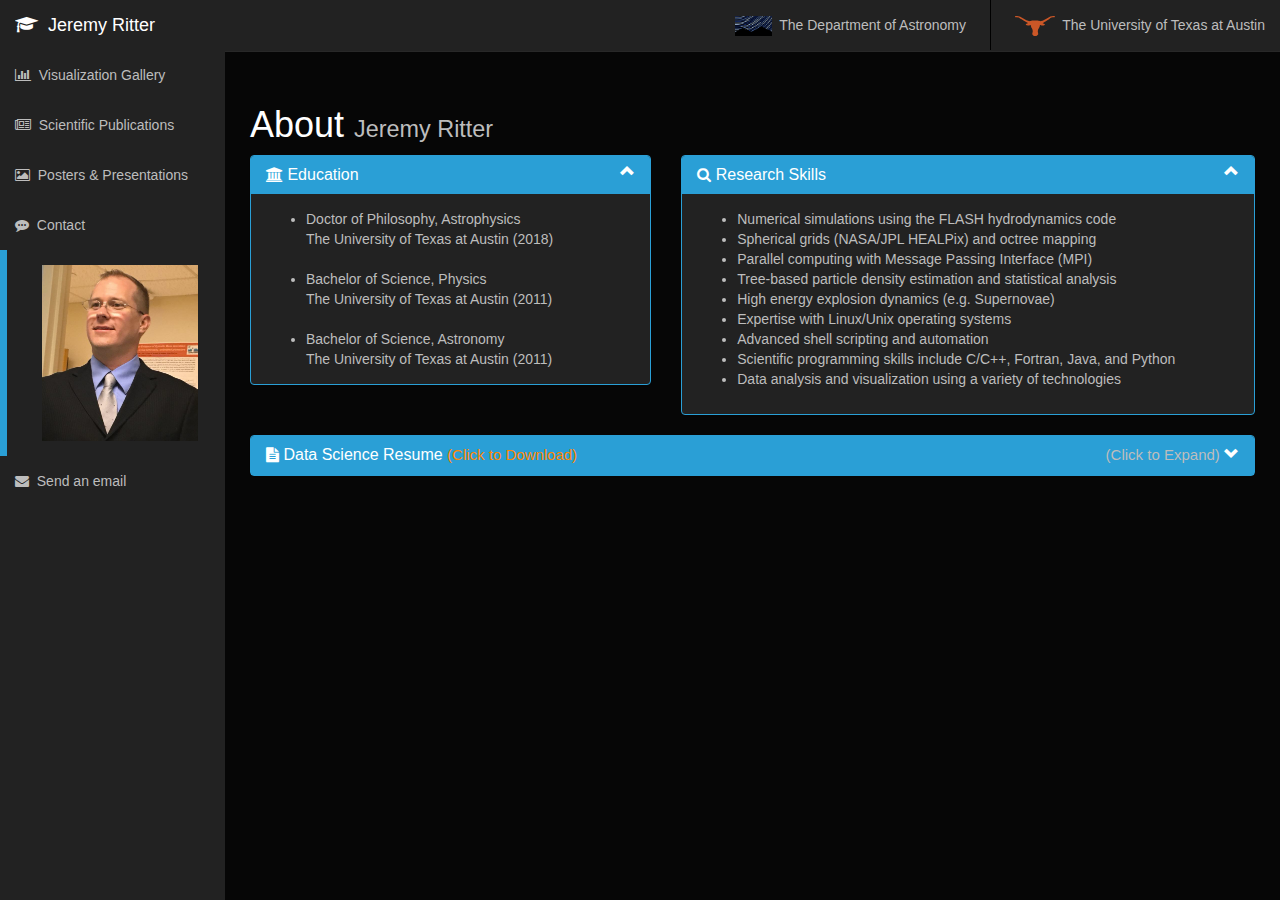
==== commit b4fa22e0: "updated gallery" ====
--- a/index.html
+++ b/index.html
@@ -39,7 +39,7 @@
 
       <div class="collapse navbar-collapse navbar-ex1-collapse">
         <ul id="active" class="nav navbar-nav side-nav">
-          <li ui-sref-active="selected"><a ui-sref="gallery"><i class="fa fa-bar-chart"></i>&nbsp; Gallery</a></li>
+          <li ui-sref-active="selected"><a ui-sref="gallery"><i class="fa fa-bar-chart"></i>&nbsp; Visualization Gallery</a></li>
           <li ui-sref-active="selected"><a ui-sref="publications"><i class="fa fa-newspaper-o"></i>&nbsp; Scientific Publications</a></li>
           <li ui-sref-active="selected"><a ui-sref="presentations"><i class="fa fa-photo"></i>&nbsp; Posters & Presentations</a></li>
           <li ui-sref-active="selected"><a ui-sref="contact"><i class="fa fa-commenting"></i>&nbsp; Contact</a></li>
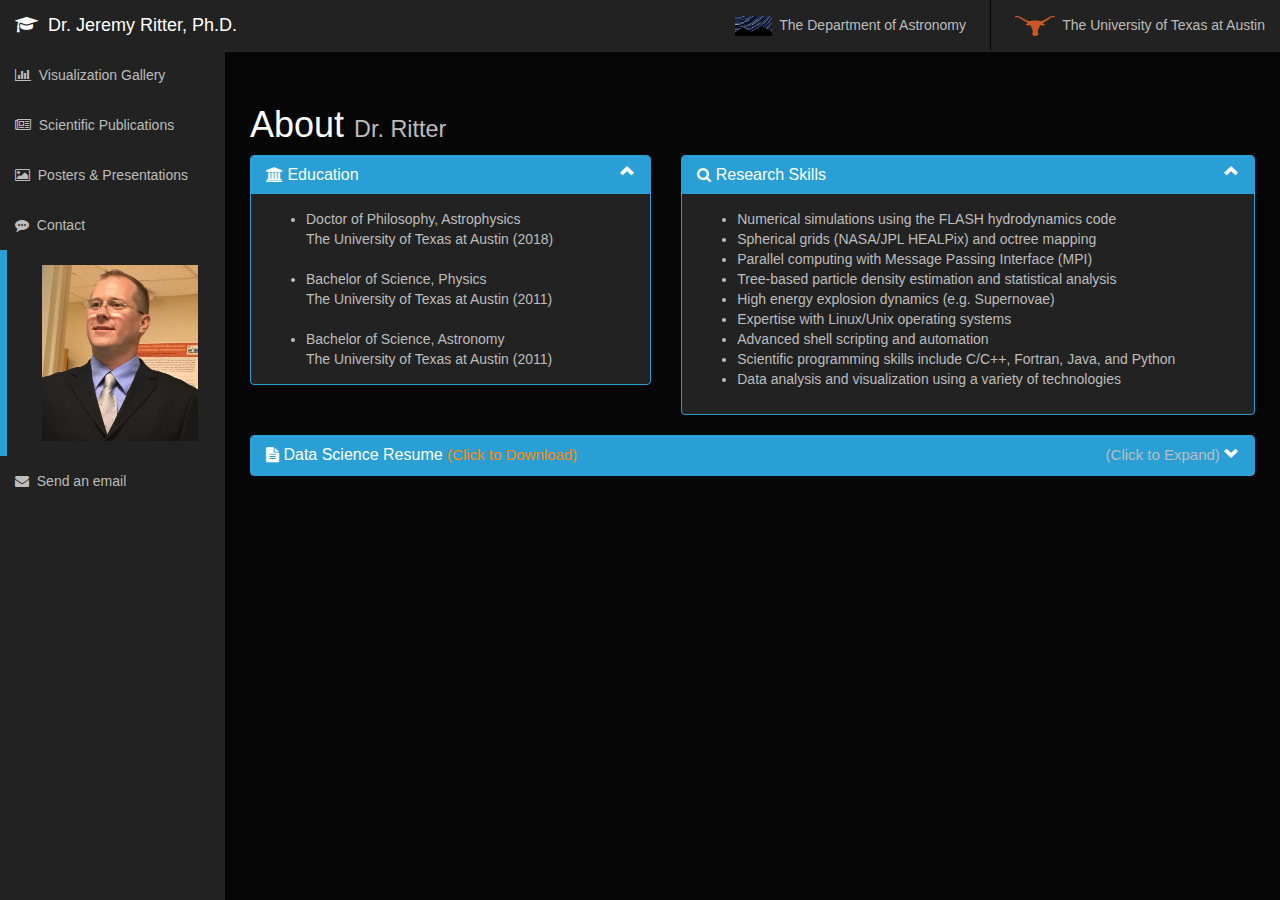
==== commit 6c2537f7: "updated contact info" ====
--- a/index.html
+++ b/index.html
@@ -4,7 +4,7 @@
 <head>
   <meta charset="utf-8">
   <meta name="viewport" content="width=device-width, initial-scale=1.0">
-  <title>Jeremy Ritter</title>
+  <title>Dr. Jeremy Ritter, Ph.D.</title>
 
   <link rel="stylesheet" type="text/css" href="styles/bootstrap.min.css" />
   <link rel="stylesheet" type="text/css" href="styles/font-awesome.min.css" />
@@ -34,7 +34,7 @@
           <span class="icon-bar"></span>
           <span class="icon-bar"></span>
         </button>
-        <a class="navbar-brand" ui-sref="about"><i class="fa fa-graduation-cap"></i>&nbsp; Jeremy Ritter</a>
+        <a class="navbar-brand" ui-sref="about"><i class="fa fa-graduation-cap"></i>&nbsp; Dr. Jeremy Ritter, Ph.D.</a>
       </div>
 
       <div class="collapse navbar-collapse navbar-ex1-collapse">
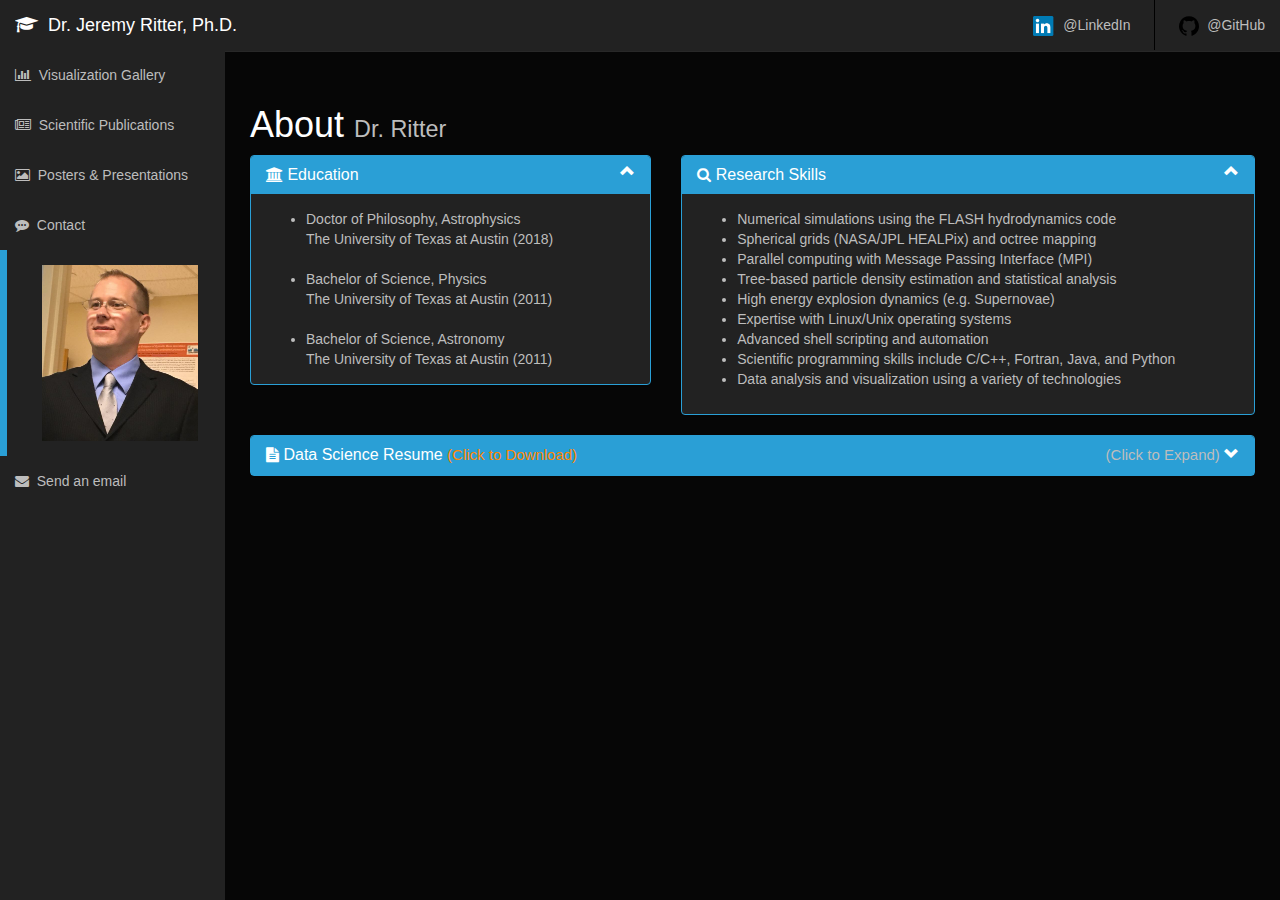
==== commit a8a0a089: "update logos" ====
--- a/index.html
+++ b/index.html
@@ -47,9 +47,9 @@
           <li><a href="mailto:jeremy.s.ritter@outlook.com"><i class="fa fa-envelope"></i>&nbsp; Send an email</a></li>
         </ul>
         <ul class="nav navbar-nav navbar-right navbar-user">
-          <li><a target="_blank" href="http://www.as.utexas.edu"><img src="images/mcd_logo.png" height="20px"/>&nbsp; The Department of Astronomy</a></li>
+          <li><a target="_blank" href="https://www.linkedin.com/in/jeremysritter/"><img src="images/linkedin.png" height="20px"/>&nbsp; @LinkedIn</a></li>
           <li class="divider-vertical"></li>
-          <li><a target="_blank" href="http://www.utexas.edu"><img src="images/texas_logo.svg" height="20px"/>&nbsp; The University of Texas at Austin</a></li>
+          <li><a target="_blank" href="http://github.com/grapenut/"><img src="images/github.svg" height="20px"/>&nbsp; @GitHub</a></li>
         </ul>
 
       </div>
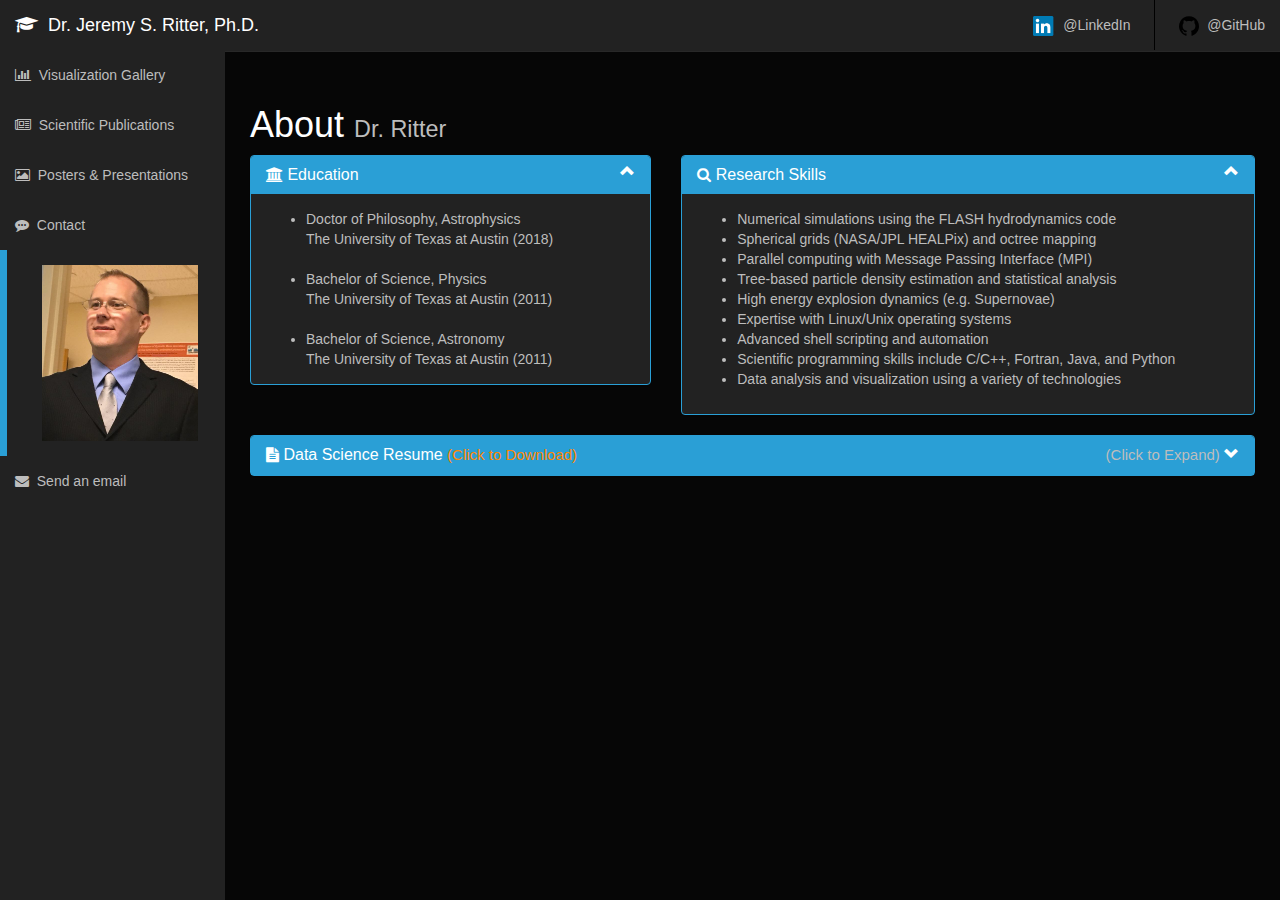
==== commit 28cb2619: "update citation" ====
--- a/index.html
+++ b/index.html
@@ -4,7 +4,7 @@
 <head>
   <meta charset="utf-8">
   <meta name="viewport" content="width=device-width, initial-scale=1.0">
-  <title>Dr. Jeremy Ritter, Ph.D.</title>
+  <title>Dr. Jeremy S. Ritter, Ph.D.</title>
 
   <link rel="stylesheet" type="text/css" href="styles/bootstrap.min.css" />
   <link rel="stylesheet" type="text/css" href="styles/font-awesome.min.css" />
@@ -34,7 +34,7 @@
           <span class="icon-bar"></span>
           <span class="icon-bar"></span>
         </button>
-        <a class="navbar-brand" ui-sref="about"><i class="fa fa-graduation-cap"></i>&nbsp; Dr. Jeremy Ritter, Ph.D.</a>
+        <a class="navbar-brand" ui-sref="about"><i class="fa fa-graduation-cap"></i>&nbsp; Dr. Jeremy S. Ritter, Ph.D.</a>
       </div>
 
       <div class="collapse navbar-collapse navbar-ex1-collapse">
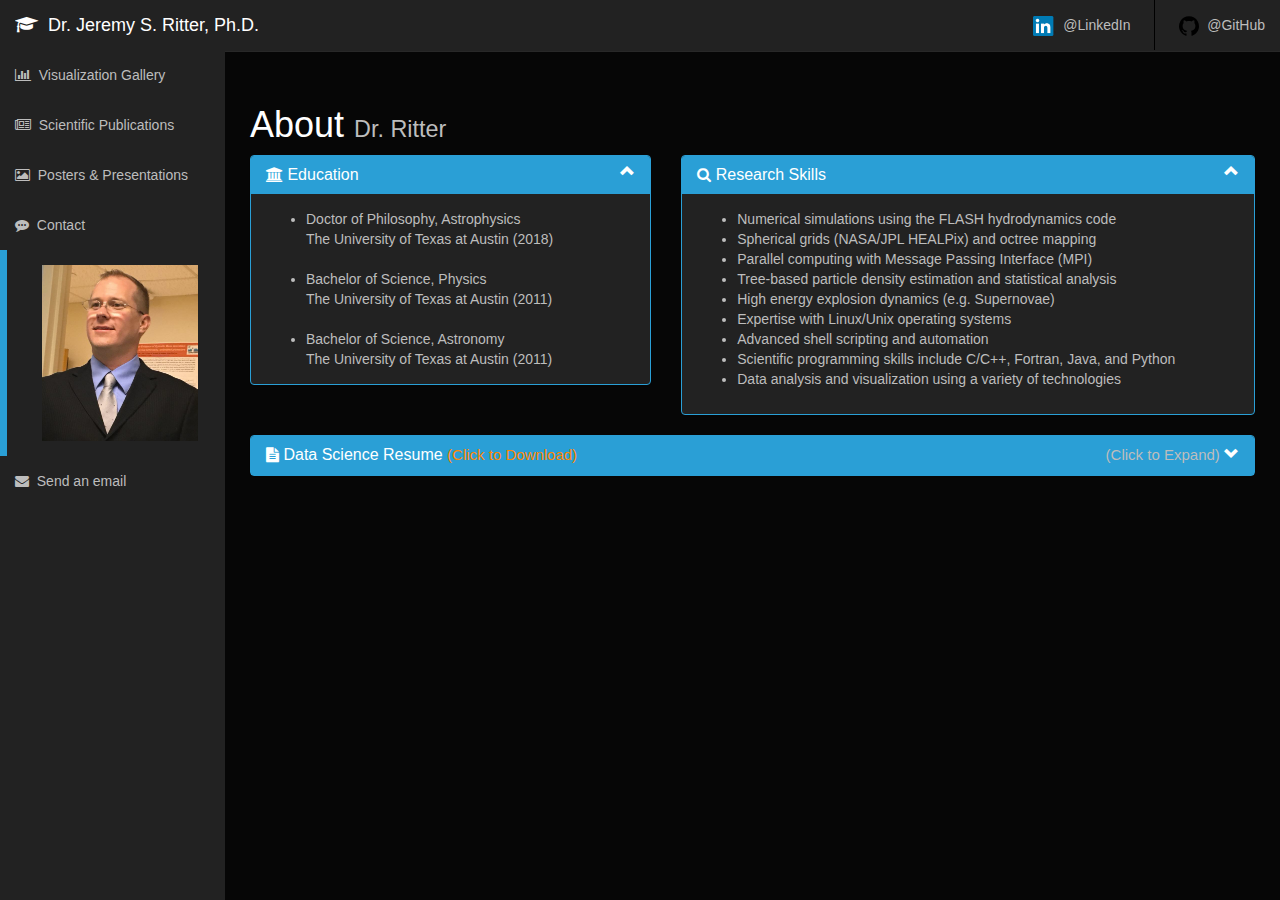
==== commit 08b88bc6: "use https" ====
--- a/index.html
+++ b/index.html
@@ -49,7 +49,7 @@
         <ul class="nav navbar-nav navbar-right navbar-user">
           <li><a target="_blank" href="https://www.linkedin.com/in/jeremysritter/"><img src="images/linkedin.png" height="20px"/>&nbsp; @LinkedIn</a></li>
           <li class="divider-vertical"></li>
-          <li><a target="_blank" href="http://github.com/grapenut/"><img src="images/github.svg" height="20px"/>&nbsp; @GitHub</a></li>
+          <li><a target="_blank" href="https://github.com/grapenut/"><img src="images/github.svg" height="20px"/>&nbsp; @GitHub</a></li>
         </ul>
 
       </div>
